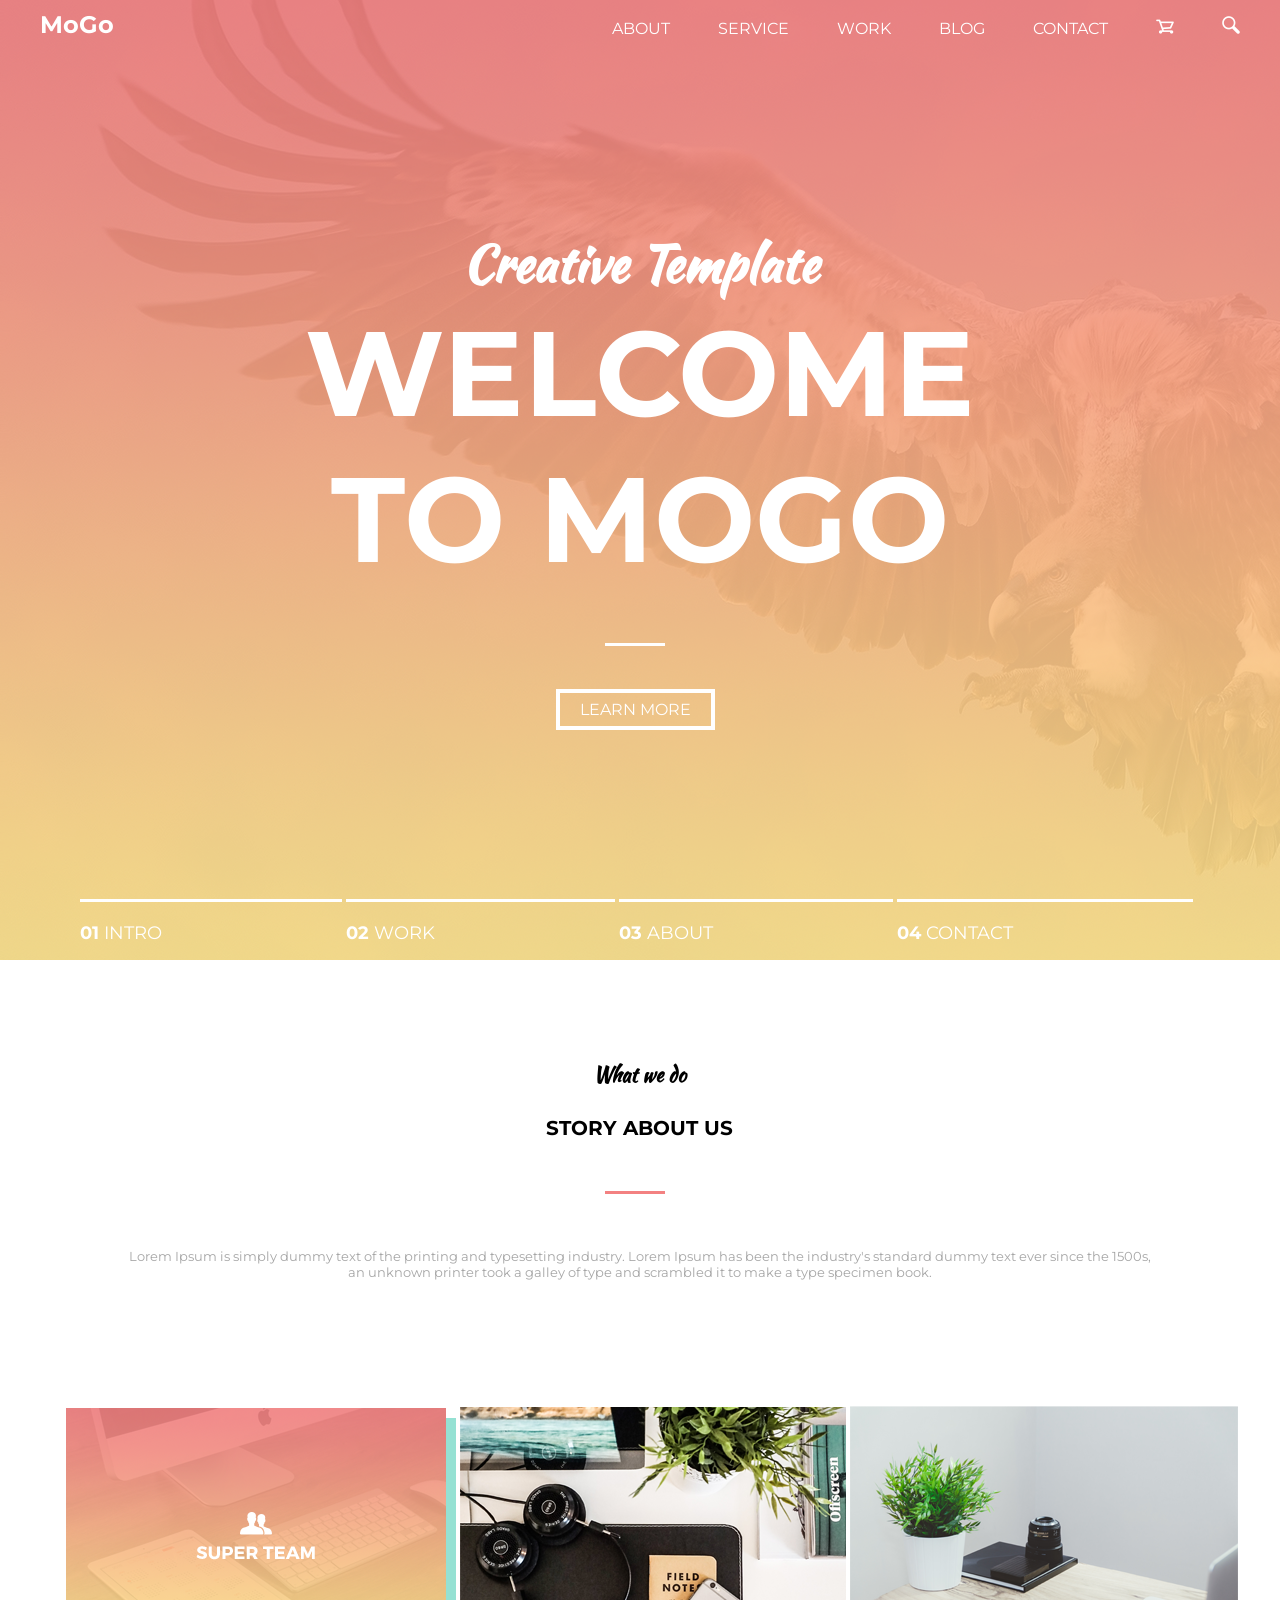
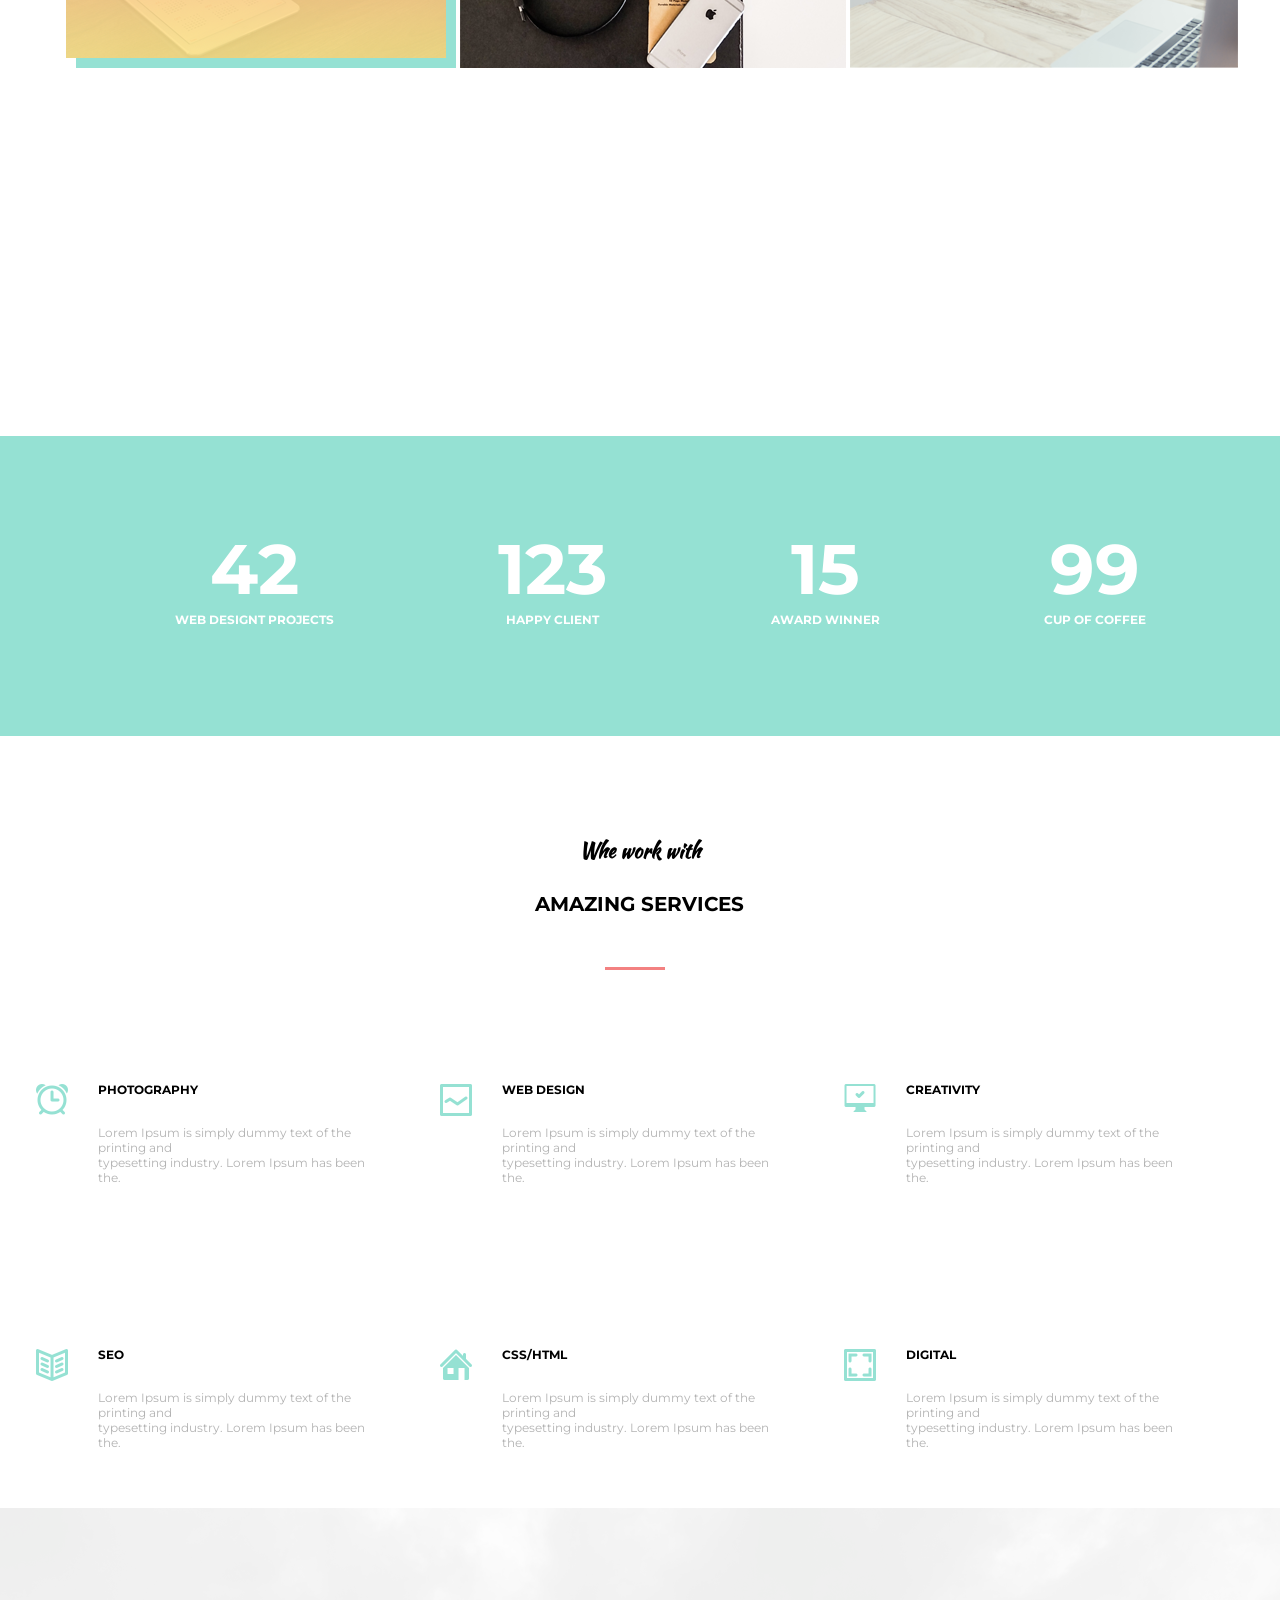
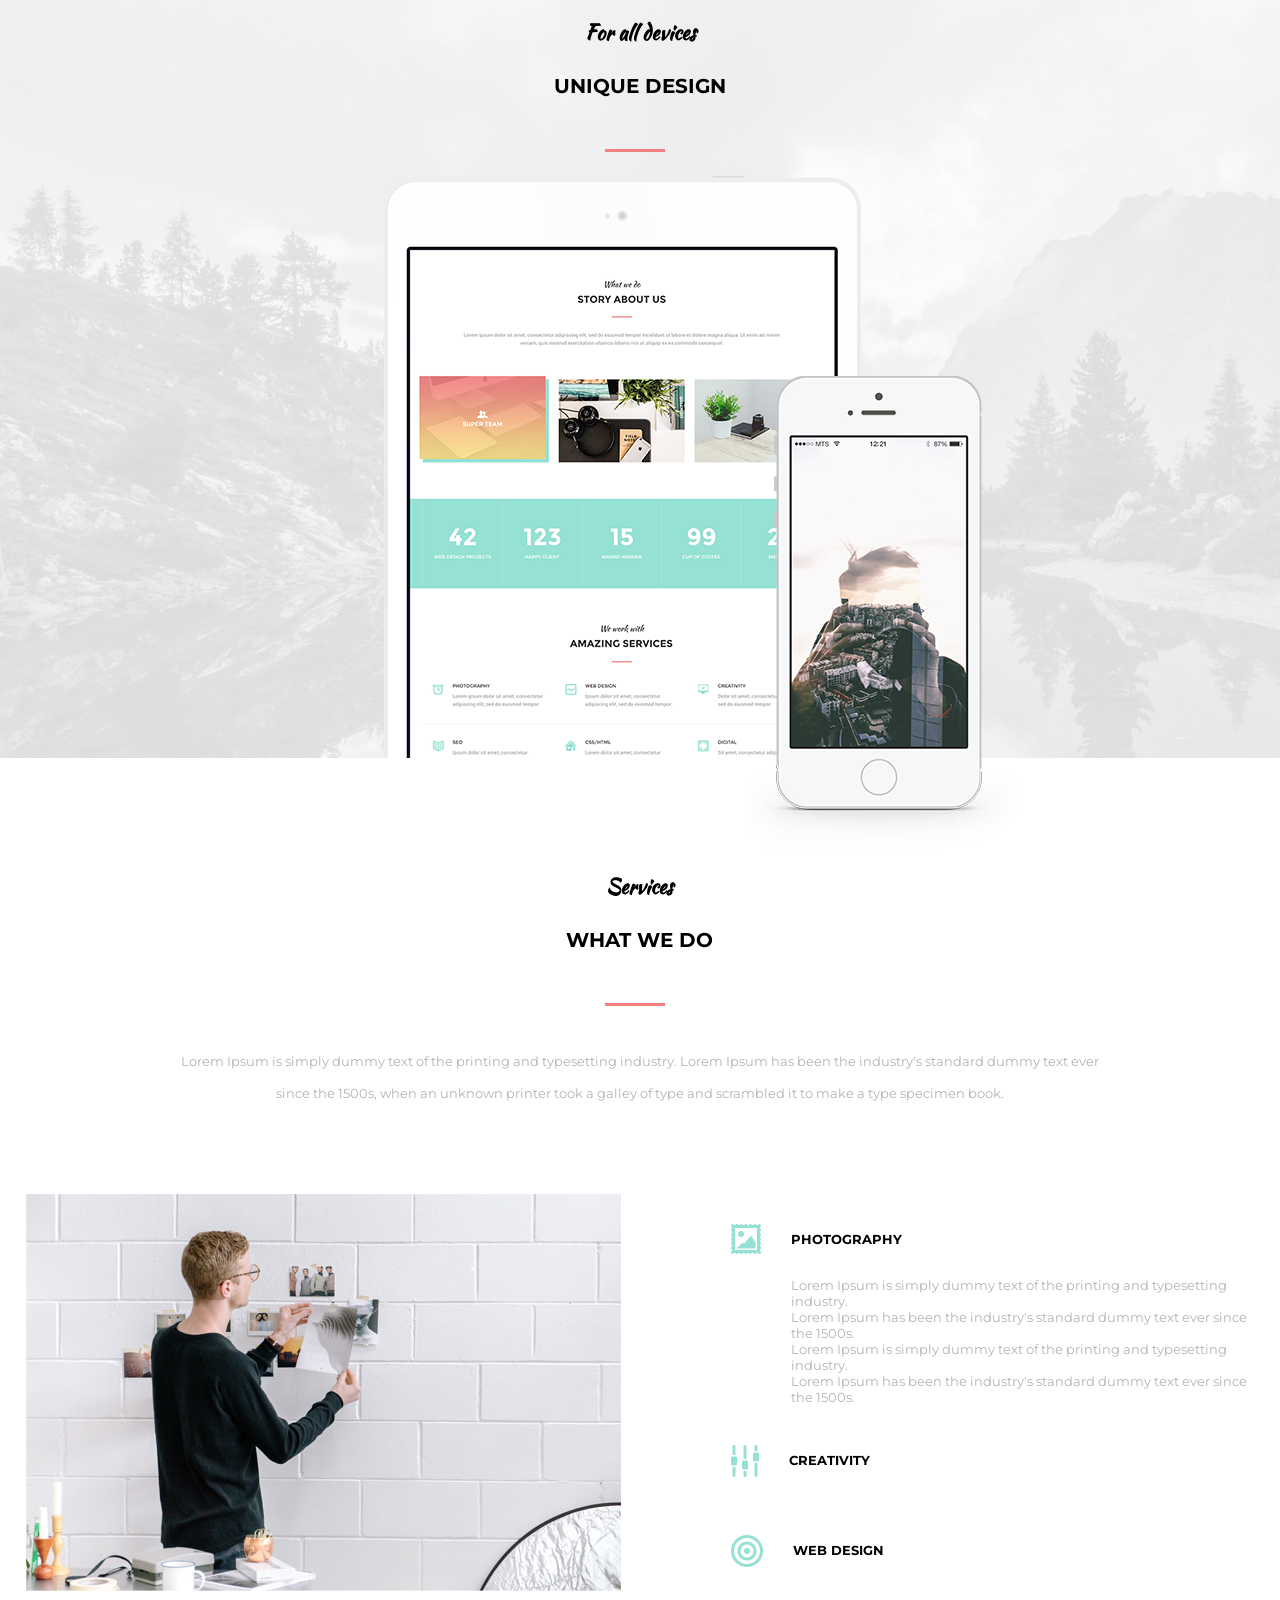
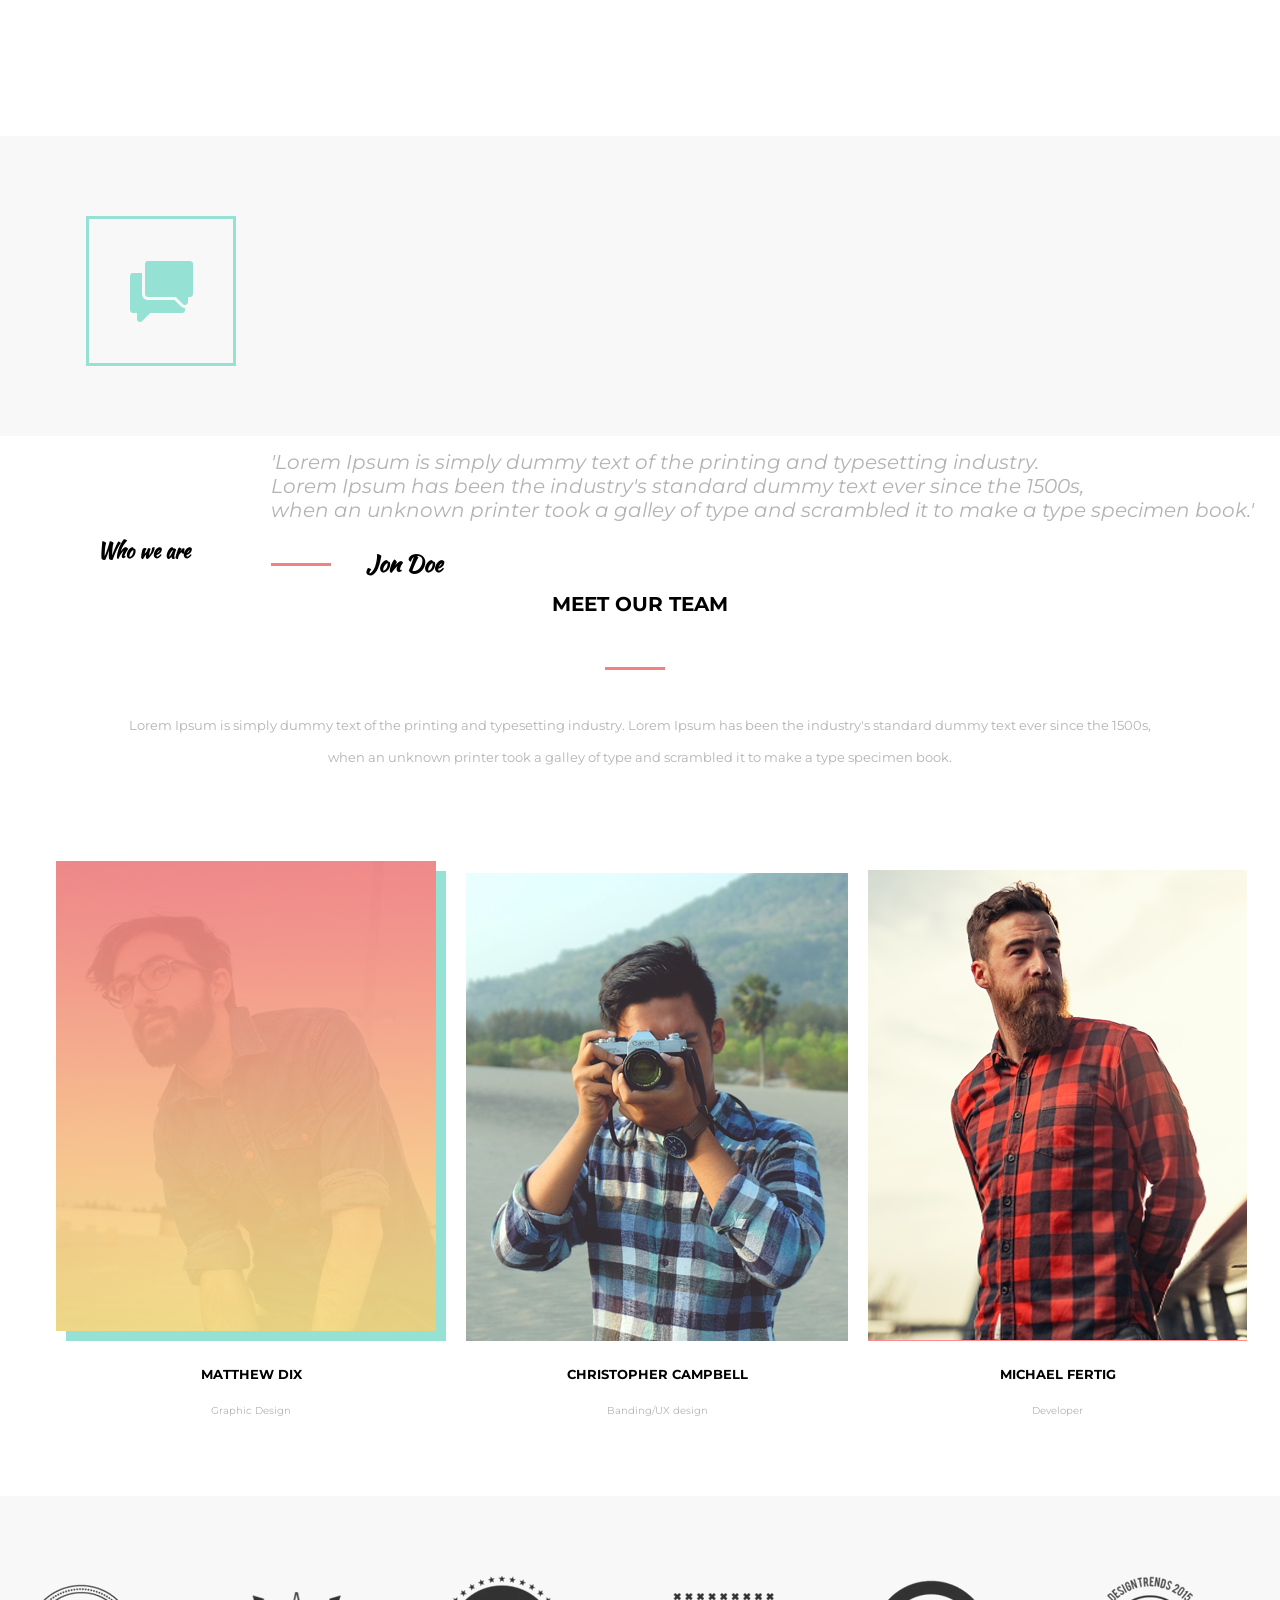
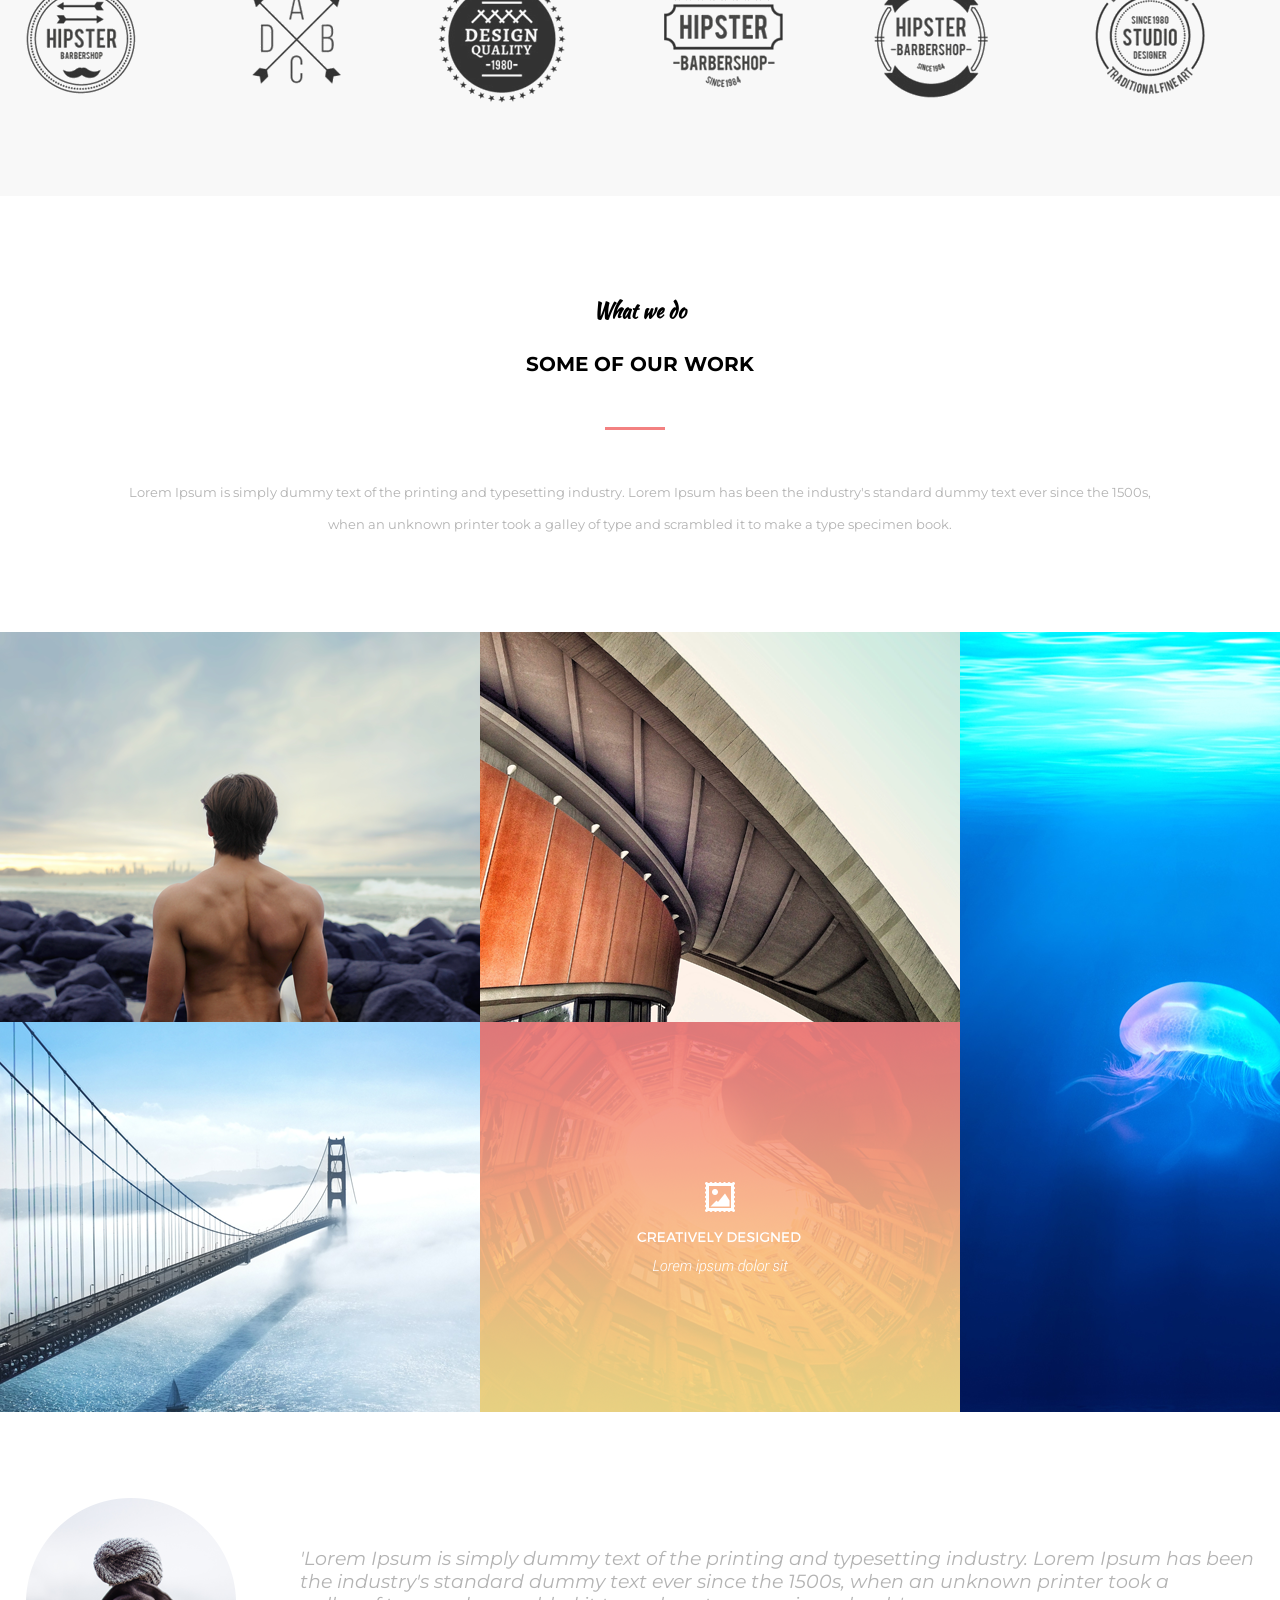
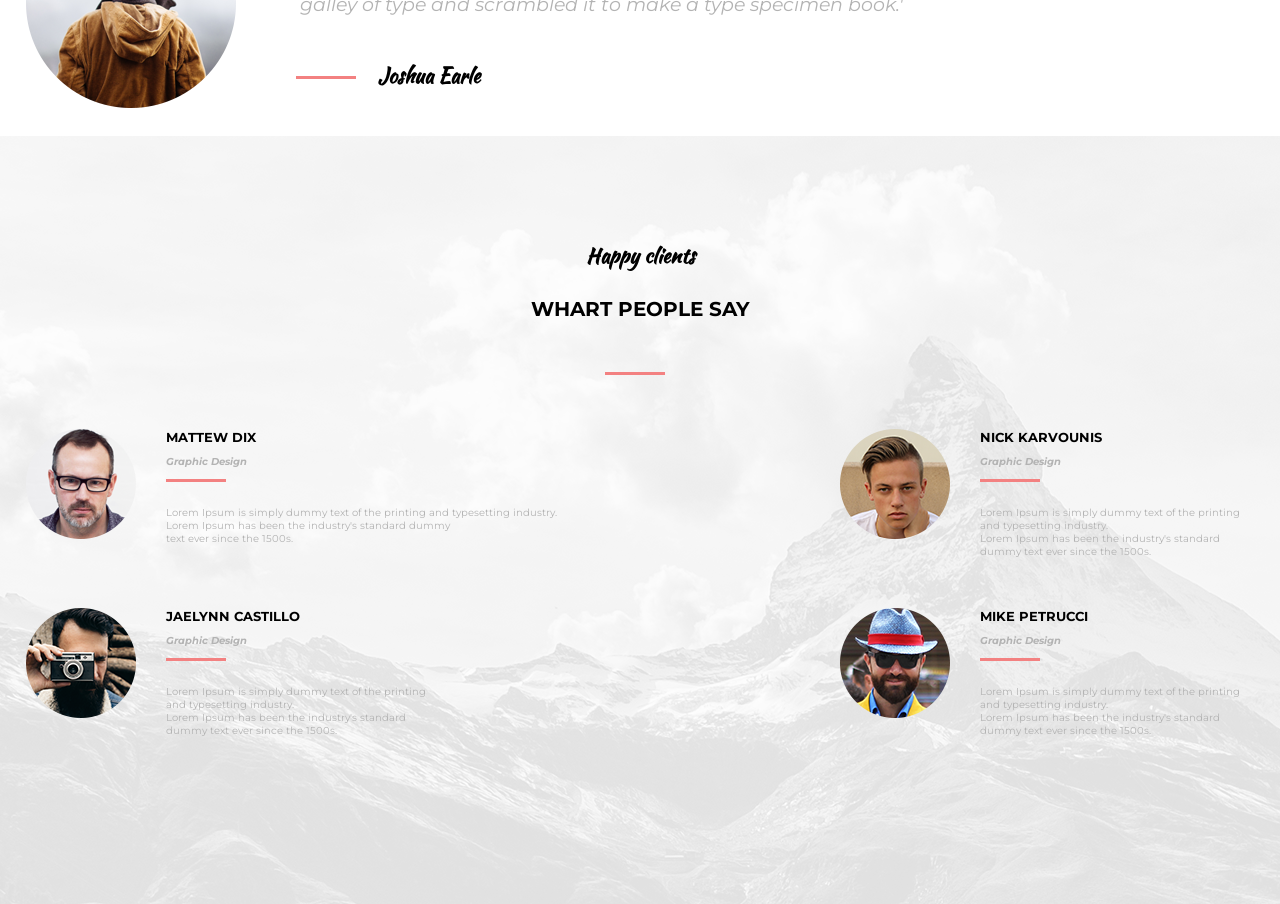
==== index.html @ 81f2afc5 "Initial commit" ====
<!DOCTYPE html>
<html lang="pt-br">

<head>
    <meta charset="UTF-8">
    <title>MoGo</title>
    <link rel="stylesheet" href="estilo.css">
    <link href="https://fonts.googleapis.com/css?family=Kaushan+Script" rel="stylesheet">
    <link href="https://fonts.googleapis.com/css?family=Montserrat" rel="stylesheet">
</head>

<body>
    <main>
        <!-- -----------------------------------------------------MENU DE NAVEGAÇÃO PRINCIPAL----------------------------------------------------- -->
        <nav>
            <header>
                <div class="logo">MoGo</div>
                <div class="MENU">
                    <ul>
                        <li> <a href="#">ABOUT</a></li>
                        <li> <a href="#">SERVICE</a></li>
                        <li> <a href="#">WORK</a></li>
                        <li> <a href="#">BLOG</a></li>
                        <li> <a href="#">CONTACT</a></li>
                        <li> <a href="#"><img src="imagens/ferramenta-compra.png"></a></li>
                        <li class="last"> <a href="#"><img src="imagens/ferramenta-pesquisa.png"></a></li>
                    </ul>
                </div>
            </header>
            <div class="slogan">
                <H3>Creative Template</H3>
                <H1>WELCOME <br> TO MOGO</H1>
                <div class="retangulo-header">
                    <img src="imagens/retangulo.png">
                </div>
                <div class="learn-more"> <a href="#">LEARN MORE</a> </div>
            </div>
            <div class="footer-principal">
                <ul>
                    <li> <a href="#"><b>01</b> INTRO</a></li>
                    <li> <a href="#"><b>02</b> WORK</a></li>
                    <li> <a href="#"><b>03</b> ABOUT</a></li>
                    <li> <a href="#"><b>04</b> CONTACT</a></li>
                </ul>
            </div>
        </nav>
    </main>
    <!-- -------------------------------------------------------------❤---------------------------------------------------------------------- -->
    <!-- ----------------------------------------------------------ABOUT US------------------------------------------------------------------- -->
    <div id="About-Us">
        <div class="topo-AU">
            <h3>What we do</h3>
            <h4>STORY ABOUT US</h4>
            <div class="retangulo-AU">
                <img src="imagens/retangulo2.png">
            </div>
        </div>
        <P>Lorem Ipsum is simply dummy text of the printing and typesetting industry. Lorem Ipsum has been the
            industry's standard dummy text ever since the 1500s, <br> an unknown printer took a galley of type and
            scrambled it to make a type specimen book.</P>
        <div class="imagens-AU">
            <ul>
                <li class="img1"> <img src="imagens/imagem1.png"></li>
                <li class="img2"> <img src="imagens/imagem2.png"></li>
                <li class="img3"> <img src="imagens/imagem3.png"></li>
            </ul>
        </div>
    </div>
    <!-- -------------------------------------------------------------❤---------------------------------------------------------------------- -->
    <!-- --------------------------------------------------------OUR PROJECTS----------------------------------------------------------------- -->
    <div id="Our-Projects">
        <div class="OP-numbers">
            <ul>
                <li>
                    <h4>42</h4>WEB DESIGNT PROJECTS
                </li>
                <li>
                    <h4>123</h4>HAPPY CLIENT
                </li>
                <li>
                    <h4>15</h4>AWARD WINNER
                </li>
                <li>
                    <h4>99</h4>CUP OF COFFEE
                </li>
                <li>
                    <h4>24</h4>MEMBERS
                </li>
            </ul>
        </div>
    </div>
    <!-- -------------------------------------------------------------❤---------------------------------------------------------------------- -->
    <!-- ----------------------------------------------------------SERVICES------------------------------------------------------------------- -->
    <div id="Services">
        <div class="topo-Services">
            <h3>Whe work with</h3>
            <h4>AMAZING SERVICES</h4>
            <div class="retangulo-Services">
                <img src="imagens/retangulo2.png">
            </div>
        </div>
        <div id="list-1">
            <ul>
                <li class="PHOTOGRAPHY">
                    <div id="img-1"><img src="imagens/alarme.png"></div>
                    <H6>PHOTOGRAPHY</H6>
                    Lorem Ipsum is simply dummy text of the printing and <br> typesetting industry. Lorem Ipsum has been
                    the.
                </li>
                <li class="WEB-DESIGN">
                    <div id="img-2"><img src="imagens/line-graph.png"></div>
                    <H6>WEB DESIGN</H6>
                    Lorem Ipsum is simply dummy text of the printing and <br> typesetting industry. Lorem Ipsum has been
                    the.
                </li>
                <li class="CREATIVITY">
                    <div id="img-3"><img src="imagens/computer.png"></div>
                    <H6>CREATIVITY</H6>
                    Lorem Ipsum is simply dummy text of the printing and <br> typesetting industry. Lorem Ipsum has been
                    the.
                </li>
            </ul>
        </div>
        <div id="list-2">
            <ul>
                <li class="SEO">
                    <div id="img-4"><img src="imagens/book.png"></div>
                    <H6>SEO</H6>
                    Lorem Ipsum is simply dummy text of the printing and <br> typesetting industry. Lorem Ipsum has been
                    the.
                </li>
                <li class="CSS/HTML">
                    <div id="img-5"><img src="imagens/home.png"></div>
                    <H6>CSS/HTML</H6>
                    Lorem Ipsum is simply dummy text of the printing and <br> typesetting industry. Lorem Ipsum has been
                    the.
                </li>
                <li class="DIGITAL">
                    <div id="img-6"><img src="imagens/image.png"></div>
                    <H6>DIGITAL</H6>
                    Lorem Ipsum is simply dummy text of the printing and <br> typesetting industry. Lorem Ipsum has been
                    the.
                </li>
            </ul>
        </div>
    </div>
    <!-- -------------------------------------------------------------❤---------------------------------------------------------------------- -->
    <!-- -------------------------------------------------------UNIQUE DESIGNS---------------------------------------------------------------- -->
    <div id="Unique-Design">
        <div class="topo-UD">
            <h3>For all devices</h3>
            <h4>UNIQUE DESIGN</h4>
            <div class="retangulo-UD">
                <img src="imagens/retangulo2.png">
            </div>
        </div>
        <div class="image-UD1">
            <img src="imagens/display-bg.png">
        </div>
    </div>
    <!-- -------------------------------------------------------------❤---------------------------------------------------------------------- -->
    <!-- --------------------------------------------------------WHAT WE DO------------------------------------------------------------------- -->
    <div id="What-We-Do">
        <div class="topo-WWD">
            <h3>Services</h3>
            <h4>WHAT WE DO</h4>
            <div class="retangulo-WWD"> <img src="imagens/retangulo2.png"></div>

            <P>Lorem Ipsum is simply dummy text of the printing and typesetting industry. Lorem Ipsum has been
                the
                industry's standard dummy text ever <br> <br> since the 1500s, when an unknown printer took a galley of
                type
                and
                scrambled it to make a type specimen book.</P>
        </div>

        <div class="img-WWD"> <img src="imagens/imagem-quadro.png"></div>
        <aside>
            <div class="PHOTOGRAPHY1">
                <div id="img1-aside"> <img src="imagens/picture.png"></div>
                <h6>PHOTOGRAPHY</h6>
                <P>Lorem Ipsum is simply dummy text of the printing and typesetting industry.<br> Lorem Ipsum has been
                    the industry's standard dummy text ever since the 1500s. <br>
                    Lorem Ipsum is simply dummy text of the printing and typesetting industry.<br> Lorem Ipsum has been
                    the industry's standard dummy text ever since the 1500s.</P>
            </div>

            <div class="CREATIVITY1">
                <div id="img2-aside"> <img src="imagens/equalizer.png"> </div>
                <h6>CREATIVITY</h6>
            </div>

            <div class="WEB-DESIGN1">
                <div id="img3-aside"> <img src="imagens/bullseye.png"> </div>
                <h6>WEB DESIGN</h6>
            </div>
        </aside>
    </div>
    <!-- -------------------------------------------------------------❤---------------------------------------------------------------------- -->
    <!-- ----------------------------------------------------------COMMENT-------------------------------------------------------------------- -->
    <div id="COMMENT">
        <div class="comentario">
            <div class="img-COMMENT"> <img src="imagens/comment.png"></div>
            <div id="texto-comment">
                <P><i>'Lorem Ipsum is simply dummy text of the printing and typesetting industry. <br> Lorem Ipsum has
                        been
                        the
                        industry's standard dummy text ever since the 1500s, <br> when an unknown printer took a galley
                        of
                        type
                        and
                        scrambled it to make a type specimen book.' </i></P>
                <div class="retangulo-COMMENT"> <img src="imagens/retangulo2.png"> </div>
                <h6>Jon Doe</h6>
            </div>
        </div>
    </div>
    <!-- -------------------------------------------------------------❤---------------------------------------------------------------------- -->
    <!-- --------------------------------------------------------MEET OUR TEAM---------------------------------------------------------------- -->
    <div id="Meet-Our-Team">
        <div class="topo-MOT">
            <h3>Who we are</h3>
            <h4>MEET OUR TEAM</h4>
            <div class="retangulo-MOT"> <img src="imagens/retangulo2.png"></div>

            <P>Lorem Ipsum is simply dummy text of the printing and typesetting industry. Lorem Ipsum has been
                the
                industry's standard dummy text ever since the 1500s, <br> <br> when an unknown printer took a galley of
                type
                and
                scrambled it to make a type specimen book.</P>
        </div>
        <div class="imagens-team">
            <ul>
                <li class="team1"> <img src="imagens/team1.png">
                    <h5>MATTHEW DIX</h5>
                    <p>Graphic Design</p>
                </li>
                <li class="team2"> <img src="imagens/team2.png">
                    <h5>CHRISTOPHER CAMPBELL</h5>
                    <p>Banding/UX design</p>
                </li>
                <li class="team3"> <img src="imagens/team3.png">
                    <h5>MICHAEL FERTIG</h5>
                    <p>Developer</p>
                </li>
            </ul>
        </div>
    </div>
    <!-- -------------------------------------------------------------❤---------------------------------------------------------------------- -->
    <!-- -----------------------------------------------------------LOGOS--------------------------------------------------------------------- -->
    <div id="logos">
        <div class="imagem-logos"> <img src="imagens/logos.png"></div>
    </div>
    <!-- -------------------------------------------------------------❤---------------------------------------------------------------------- -->
    <!-- ------------------------------------------------------SOME OF OUR WORK--------------------------------------------------------------- -->
    <div id="some-of-our-work">
        <div class="topo-SOOW">
            <h3>What we do</h3>
            <h4>SOME OF OUR WORK</h4>
            <div class="retangulo-SOOW"> <img src="imagens/retangulo2.png"></div>

            <P>Lorem Ipsum is simply dummy text of the printing and typesetting industry. Lorem Ipsum has been
                the
                industry's standard dummy text ever since the 1500s, <br> <br> when an unknown printer took a galley of
                type
                and
                scrambled it to make a type specimen book.</P>
        </div>
        <div class="img-SOOW"> <img src="imagens/bg-novo.png"></div>
    </div>
    <!-- -------------------------------------------------------------❤---------------------------------------------------------------------- -->
    <!-- --------------------------------------------------------TESTIMONIAL------------------------------------------------------------------ -->
    <div id="testimonial">
        <div class="comment-testimonial">
            <div class="img-testimonial"> <img src="imagens/testimonial.png"></div>
            <P><i>'Lorem Ipsum is simply dummy text of the printing and typesetting industry. Lorem Ipsum has been <br>
                    the
                    industry's standard dummy text ever since the 1500s, when an unknown printer took a <br> galley of
                    type
                    and
                    scrambled it to make a type specimen book.'</i></P>
        </div>
        <div class="retangulo-testimonial"> <img src="imagens/retangulo2.png"> </div>
        <h6>Joshua Earle</h6>
    </div>
    <!-- -------------------------------------------------------------❤---------------------------------------------------------------------- -->
    <!-- ------------------------------------------------------WHAT PEOPLE SAY---------------------------------------------------------------- -->
    <div id="What-People-Say">
        <div class="topo-WPS">
            <h3>Happy clients</h3>
            <h4>WHART PEOPLE SAY</h4>
            <div class="retangulo-WPS"> <img src="imagens/retangulo2.png"></div>
        </div>
        <div class="box1-WPS">
            <div class="people1">
                <div id="img1-WPS"> <img src="imagens/people1.png"> </div>
                <h5>MATTEW DIX</h5>
                <h6><i>Graphic Design</i></h6>
                <img src="imagens/retangulo2.png">
                <P>Lorem Ipsum is simply dummy text of the printing and typesetting industry. <br> Lorem Ipsum has
                    been
                    the 
                    industry's standard dummy <br> text ever since the 1500s.</P>
            </div>
            <div class="people2">
                <div id="img2-WPS"> <img src="imagens/people2.png"> </div>
                <h5>NICK KARVOUNIS</h5>
                <h6><i>Graphic Design</i></h6>
                <img src="imagens/retangulo2.png">
                <P>Lorem Ipsum is simply dummy text of the printing and typesetting industry. <br> Lorem Ipsum has
                    been
                    the
                    industry's standard dummy text ever since the 1500s.</P>
            </div>
        </div>
        <div class="box2-WPS">
            <div class="people3">
                <div id="img3-WPS"> <img src="imagens/people3.png"> </div>
                <h5>JAELYNN CASTILLO</h5>
                <h6><i>Graphic Design</i></h6>
                <img src="imagens/retangulo2.png">
                <P>Lorem Ipsum is simply dummy text of the printing and typesetting industry. <br> Lorem Ipsum has
                    been
                    the
                    industry's standard dummy text ever since the 1500s.</P>
            </div>
            <div class="people4">
                <div id="img4-WPS"> <img src="imagens/people4.png"> </div>
                <h5>MIKE PETRUCCI</h5>
                <h6><i>Graphic Design</i></h6>
                <img src="imagens/retangulo2.png">
                <P>Lorem Ipsum is simply dummy text of the printing and typesetting industry. <br> Lorem Ipsum has
                    been
                    the
                    industry's standard dummy text ever since the 1500s.</P>
            </div>
        </div>

    </div>
    <!-- -------------------------------------------------------------❤---------------------------------------------------------------------- -->




    <script src="script/main.js"></script>
    <script src="script/jQuary.js"></script>
</body>

</html>
---- estilo.css ----
/*  font-family: 'Montserrat';  
    font-family: 'Kaushan Script';
*/
body {
    margin: 0 auto;
    width: 100%;
    height: 100%;
}
h3 {
    font-family: 'Kaushan Script';
}
h4 {
    font-family: 'Montserrat';
}
main {
    background-image: url(imagens/background1.png);
    background-repeat: no-repeat; 
}

/*-----------------------------------------------------MENU DE NAVEGAÇÃO PRINCIPAL-----------------------------------------------------*/
nav {
    width: 12.5in;
    height: 10in;
    margin: 0 auto;
}

header {
    height: 60px;
}
.logo {
    float: left;
    padding-top: 10px;
    font-family: 'Montserrat';
    font-size: 23.5px;
    font-weight: bold;
    color: white;
}
.MENU {
    float: right; 
}
.MENU ul li {
    list-style: none;
    display: inline-block;
    margin-right: 44px;
    height: 30px;
}
.MENU ul li.last {
    margin-right: 0px;
}
.MENU ul li:hover {
   border-bottom: 3px solid;
   border-color: #fce38a;
}
.MENU ul li a { 
    font-family: 'Montserrat';
    text-decoration: none;
    color: white;
}
.MENU ul li a:hover {
    color: #fce38a;
}
.slogan {
    margin-top: 14%;
}
.slogan h3 {
    margin-bottom: 0px;
    font-family: 'Kaushan Script';
    font-size: 50px;
    text-align: center;
    color: white;
}
.slogan h1 {
    margin: 0 auto;
    font-family: 'Montserrat';
    font-size: 120px;
    font-weight: bolder;
    text-align: center;
    color: white;
}
nav .retangulo-header {
    margin: 0 auto;
    width: 150px;
    margin-top: 40px;
    padding-left: 80px;
}
nav .learn-more {
    margin: 0 auto;
    margin-top: 50px;
    margin-left: 43%;
}
nav .learn-more a {
    font-family: 'Montserrat';
    text-decoration: none;
    color: white;
    padding: 7px 20px 7px 20px;
    border: 4px solid white;
}
nav .footer-principal {
    margin: 0 auto;
    margin-top: 15%;

}
.footer-principal ul li {
    list-style: none; 
    display: inline-block;
    padding-right: 180px;
    border-top: 3px solid white;
    padding-top: 20px;
}
.footer-principal ul li a {
    font-family: 'Montserrat';
    font-size: 18px;
    text-decoration: none;
    color: white;
    padding-top: 20px;
    cursor: pointer;
    
}
.footer-principal ul li a:hover {
    border-top: 3px solid #f38181;

}
/*-------------------------------------------------------------❤-----------------------------------------------------------------------*/
/*----------------------------------------------------------ABOUT US--------------------------------------------------------------------*/
#About-Us {
    width: 12.8in;
    height: 10in;
    margin: 0 auto;
}
h3 {
    text-align: center;
    font-size: 20px;
    margin-top: 100px;
}
h4 {
    text-align: center;
    font-weight: bold;
    font-size: 20px;
}
.retangulo-AU {
    margin: 0 auto;
    width: 150px;
    margin-top: 40px;
    padding-left: 80px;
}
#About-Us p {
    font-family: 'Montserrat';
    text-align: center;
    color: #a6a6a6;
    font-size: 13px;
    margin-top: 50px;
}
.imagens-AU ul li{
    margin-top: 110px;
    list-style: none;
    display: inline-block;
}
/*-------------------------------------------------------------❤-----------------------------------------------------------------------*/
/*--------------------------------------------------------OUR PROJECTS------------------------------------------------------------------*/
#Our-Projects {
    width: 100%;
    height: 300px;
    background-color: #95e1d3;
    text-align: center;
}
.OP-numbers ul li {
    list-style: none;
    display: inline-block;
    font-family: 'Montserrat';
    font-weight: bold;
    font-size: 12px;
    color: white;
    padding: 10px 80px 0 80px;
    margin-top: 80px;
}
.OP-numbers ul li h4{
    font-size: 70px;
    padding: 0;
    margin: 0;
}
/*-------------------------------------------------------------❤-----------------------------------------------------------------------*/
/*----------------------------------------------------------SERVICES--------------------------------------------------------------------*/
#Services {
    width: 12.8in;
    height: 7in;
    margin: 0 auto;
}
.retangulo-Services {
    margin: 0 auto;
    width: 150px;
    margin-top: 40px;
    padding-left: 80px;
}
#list-1  {
    margin-top: 30px;
    margin-bottom: 60px;
}
#list-1 ul {
    margin: 0 auto;
    padding: 0;
}
#list-1 ul li {
    font-family: 'Montserrat';
    font-size: 12px;
    color: #b3b3b3;
    display: inline-block;
    padding: 10px;
    margin-right: 50px;
    margin-top: 40px;
}
#list-1 ul li h6 { 
    font-family: 'Montserrat';
    color: black;
    font-size: 12px;
}
#list-2 ul {
    margin: 0 auto;
    padding: 0;
}
#list-2 ul li {
    font-family: 'Montserrat';
    font-size: 12px;
    color: #b3b3b3;
    display: inline-block;
    padding: 10px;
    margin-right: 50px;
    margin-top: 40px;
}
#list-2 ul li h6 { 
    font-family: 'Montserrat';
    color: black;
    font-size: 12px;
}
#img-1 {
    position: relative;
    float: left;
    margin-top: 30px;
    margin-right: 30px;
    margin-bottom: 80px;
}#img-2 {
    position: relative;
    float: left;
    margin-top: 30px;
    margin-right: 30px;
    margin-bottom: 80px;
}#img-3 {
    position: relative;
    float: left;
    margin-top: 30px;
    margin-right: 30px;
    margin-bottom: 80px;
}#img-4 {
    position: relative;
    float: left;
    margin-top: 30px;
    margin-right: 30px;
    margin-bottom: 80px;
}#img-5 {
    position: relative;
    float: left;
    margin-top: 30px;
    margin-right: 30px;
    margin-bottom: 80px;
}#img-6 {
    position: relative;
    float: left;
    margin-top: 30px;
    margin-right: 30px;
    margin-bottom: 80px;
}
/*-------------------------------------------------------------❤-----------------------------------------------------------------------*/
/*--------------------------------------------------------UNIQUE DESIGN-----------------------------------------------------------------*/
#Unique-Design {
    width: 100%;
    height: 9in;
    margin: 0 auto;
    background-image: url(imagens/layer2.png);
    background-repeat: no-repeat;
}
.topo-UD {
    padding-top: 10px;
}
.retangulo-UD {
    margin: 0 auto;
    width: 150px;
    margin-top: 40px;
    padding-left: 80px;
}
.image-UD1 {
    margin-top: 20px;
    margin-left: 30%;
}
/*-------------------------------------------------------------❤-----------------------------------------------------------------------*/
/*---------------------------------------------------------WHAT WE DO-------------------------------------------------------------------*/
#What-We-Do {
    width: 12.8in;
    height: 9in;
    margin: 0 auto;
}
.retangulo-WWD {
    margin: 0 auto;
    width: 150px;
    margin-top: 40px;
    padding-left: 80px;
}
.topo-WWD p {
    padding-top: 30px;
    padding-bottom: 80px;
    text-align: center;
    font-family: 'Montserrat';
    font-size: 13px;
    color: #b3b3b3;
}
.img-WWD {
    float: left;
}
aside {
    float: right;
    font-family: 'Montserrat';
    font-size: 13px;
    color: #b3b3b3;
    height: 400px;
}
aside h6 {
    font-family: 'Montserrat';
    color: black;
    font-size: 13px;
    padding-top: 7px;
}
#img1-aside {
    position: relative;
    float: left;
    margin-top: 0px;
    margin-right: 30px;
    margin-bottom: 140px;
    
}
#img2-aside {
    position: relative;
    float: left;
    margin-right: 30px;
    margin-bottom: 30px;
}
#img3-aside {
    position: relative;
    float: left;
    margin-top: 0px;
    margin-right: 30px;
    margin-bottom: 30px;
}
.CREATIVITY1 {
    height: 40px;
    padding-top: 20px;
    margin-top: 20px;
}
.WEB-DESIGN1 {
    
    padding-right: 10px;
    margin-top: 50px;
    
}
.CREATIVITY1 h6 {
    margin: 0 auto;
}
.WEB-DESIGN1 h6 {  
}
/*-------------------------------------------------------------❤-----------------------------------------------------------------------*/
/*-----------------------------------------------------------COMMENT--------------------------------------------------------------------*/
#COMMENT {
    clear: both;
    height: 300px;
    width: 100%;
    background-color: #f8f8f8;
}
.comentario {
    width: 12.8in;
    margin: 0 auto;
}
.img-COMMENT {
    float: left;
    padding: 80px 40px 0 60px;
    
}
#texto-comment {
    float: right;
    padding-top: 60px;
}
#texto-comment p {
    font-family: 'Montserrat';
    font-size: 20px;
    color: #b3b3b3;    
}
#texto-comment h6 {
    float: right;
    font-family: 'Kaushan Script';
    font-size: 23px;
    width: 200px;
    margin: 0;
    margin-right: 70%;
    padding-top: 5px;
    
}
.retangulo-COMMENT {
    float: left;
    margin: 0 auto;
    width: 50px;
    margin-top: 10px;
}
/*-------------------------------------------------------------❤-----------------------------------------------------------------------*/
/*--------------------------------------------------------MEET OUR TEAM-----------------------------------------------------------------*/
#Meet-Our-Team {
    width: 13in;
    height: 10in;
    margin: 0 auto;
}
.retangulo-MOT {
    margin: 0 auto;
    width: 150px;
    margin-top: 40px;
    padding-left: 80px;
}
.topo-MOT P {
    padding-top: 30px;
    padding-bottom: 80px;
    text-align: center;
    font-family: 'Montserrat';
    font-size: 13px;
    color: #b3b3b3;
}
.imagens-team ul li {
    list-style: none;
    display: inline-block;
    padding-right: 16px;
}
.imagens-team ul li h5 {
    font-family: 'Montserrat';
    font-size: 13px;
    text-align: center;
}
.imagens-team ul li P {
    font-family: 'Montserrat';
    font-size: 10px;
    text-align: center;
    color: #b3b3b3;
}
/*-------------------------------------------------------------❤-----------------------------------------------------------------------*/
/*------------------------------------------------------------LOGOS---------------------------------------------------------------------*/
#logos {
    width: 100%;
    height: 300px;
    background-color: #f8f8f8;
}
.imagem-logos {
    width: 12.8in;
    margin: 0 auto;
    padding-top: 80px;
}
/*-------------------------------------------------------------❤-----------------------------------------------------------------------*/
/*------------------------------------------------------SOME OF OUR WORK----------------------------------------------------------------*/
#some-of-our-work {
    width: 100%;
    height: 12in;
    margin: 0 auto;
}
.topo-SOOW {
    width: 12.8in;
    margin: 0 auto;
}
.retangulo-SOOW {
    margin: 0 auto;
    width: 150px;
    margin-top: 40px;
    padding-left: 80px;
}
.topo-SOOW P {
    font-family: 'Montserrat';
    font-size: 13px;
    text-align: center;
    color: #b3b3b3;
    margin-top: 50px;
    margin-bottom: 100px;
}
/*-------------------------------------------------------------❤-----------------------------------------------------------------------*/
/*------------------------------------------------------SOME OF OUR WORK----------------------------------------------------------------*/
#testimonial {
    width: 12.8in;
    height: 3in;
    margin: 0 auto;
}
.img-testimonial {
    float: left;
    padding-top: 50px;
    margin-bottom: 50px;
}
.comment-testimonial p {
    float: right;
    font-family: 'Montserrat';
    font-size: 19px;
    color: #b3b3b3;
    padding-top: 80px;
    padding-left: 10px;
    margin-bottom: 45px;
}
.retangulo-testimonial {
    float: left;
    padding-top: 4px;
    padding-bottom: 30px;
    padding-left: 60px;
}
#testimonial h6 {
    float: right;
    margin: 0;
    font-family: 'Kaushan Script';
    font-size: 20px;
    padding-right: 63%;  
    
}
/*-------------------------------------------------------------❤-----------------------------------------------------------------------*/
/*------------------------------------------------------WHAT PEOPLE SAY-----------------------------------------------------------------*/
#What-People-Say {
    width: 100%;
    height: 8in;
    margin: 0 auto;
    background-image: url(imagens/last-bg.png);
}
.topo-WPS {
    padding-top: 5px;
}
.retangulo-WPS {
    margin: 0 auto;
    width: 150px;
    margin-top: 40px;
    margin-bottom: 50px;
    padding-left: 80px;
}
.box1-WPS {
    width: 12.8in;
    margin: 0 auto;
}
.people1 {
    float: left;
    width: 600px;
}
#img1-WPS {
    float: left;
    margin-bottom: 65px;
    margin-right: 30px;
}
.people1 h5 {
    font-family: 'Montserrat';
    margin: 0;
    padding-bottom: 10px;
}
.people1 h6 {
    font-family: 'Montserrat';
    font-size: 10px;
    color: #b3b3b3;
    margin: 0;
}
.people1 p {
    font-family: 'Montserrat';
    font-size: 10px;
    color: #b3b3b3;
    margin: 0;
    padding-top: 20px;
}
.people2 {
    float: right;
}
#img2-WPS {
    float: left;
    margin-bottom: 65px;
    margin-right: 30px;
}
.people2 h5 {
    font-family: 'Montserrat';
    margin: 0;
    padding-bottom: 10px;
}
.people2 h6 {
    font-family: 'Montserrat';
    font-size: 10px;
    color: #b3b3b3;
    margin: 0;
}
.people2 p {
    font-family: 'Montserrat';
    font-size: 10px;
    color: #b3b3b3;
    margin: 0;
    padding-top: 20px;
}
.box2-WPS {
    width: 12.8in;
    margin: 0 auto;
    clear: both;
}
.people3 {
    float: left;
}
#img3-WPS {
    float: left;
    margin-bottom: 65px;
    margin-right: 30px;
}
.people3 h5 {
    font-family: 'Montserrat';
    margin: 0;
    padding-bottom: 10px;
}
.people3 h6 {
    font-family: 'Montserrat';
    font-size: 10px;
    color: #b3b3b3;
    margin: 0;
}
.people3 p {
    font-family: 'Montserrat';
    font-size: 10px;
    color: #b3b3b3;
    margin: 0;
    padding-top: 20px;
}
.people4 {
    float: right;
}
#img4-WPS {
    float: left;
    margin-bottom: 65px;
    margin-right: 30px;
}
.people4 h5 {
    font-family: 'Montserrat';
    margin: 0;
    padding-bottom: 10px;
}
.people4 h6 {
    font-family: 'Montserrat';
    font-size: 10px;
    color: #b3b3b3;
    margin: 0;
}
.people4 p {
    font-family: 'Montserrat';
    font-size: 10px;
    color: #b3b3b3;
    margin: 0;
    padding-top: 20px;
}
/*-------------------------------------------------------------❤-----------------------------------------------------------------------*/
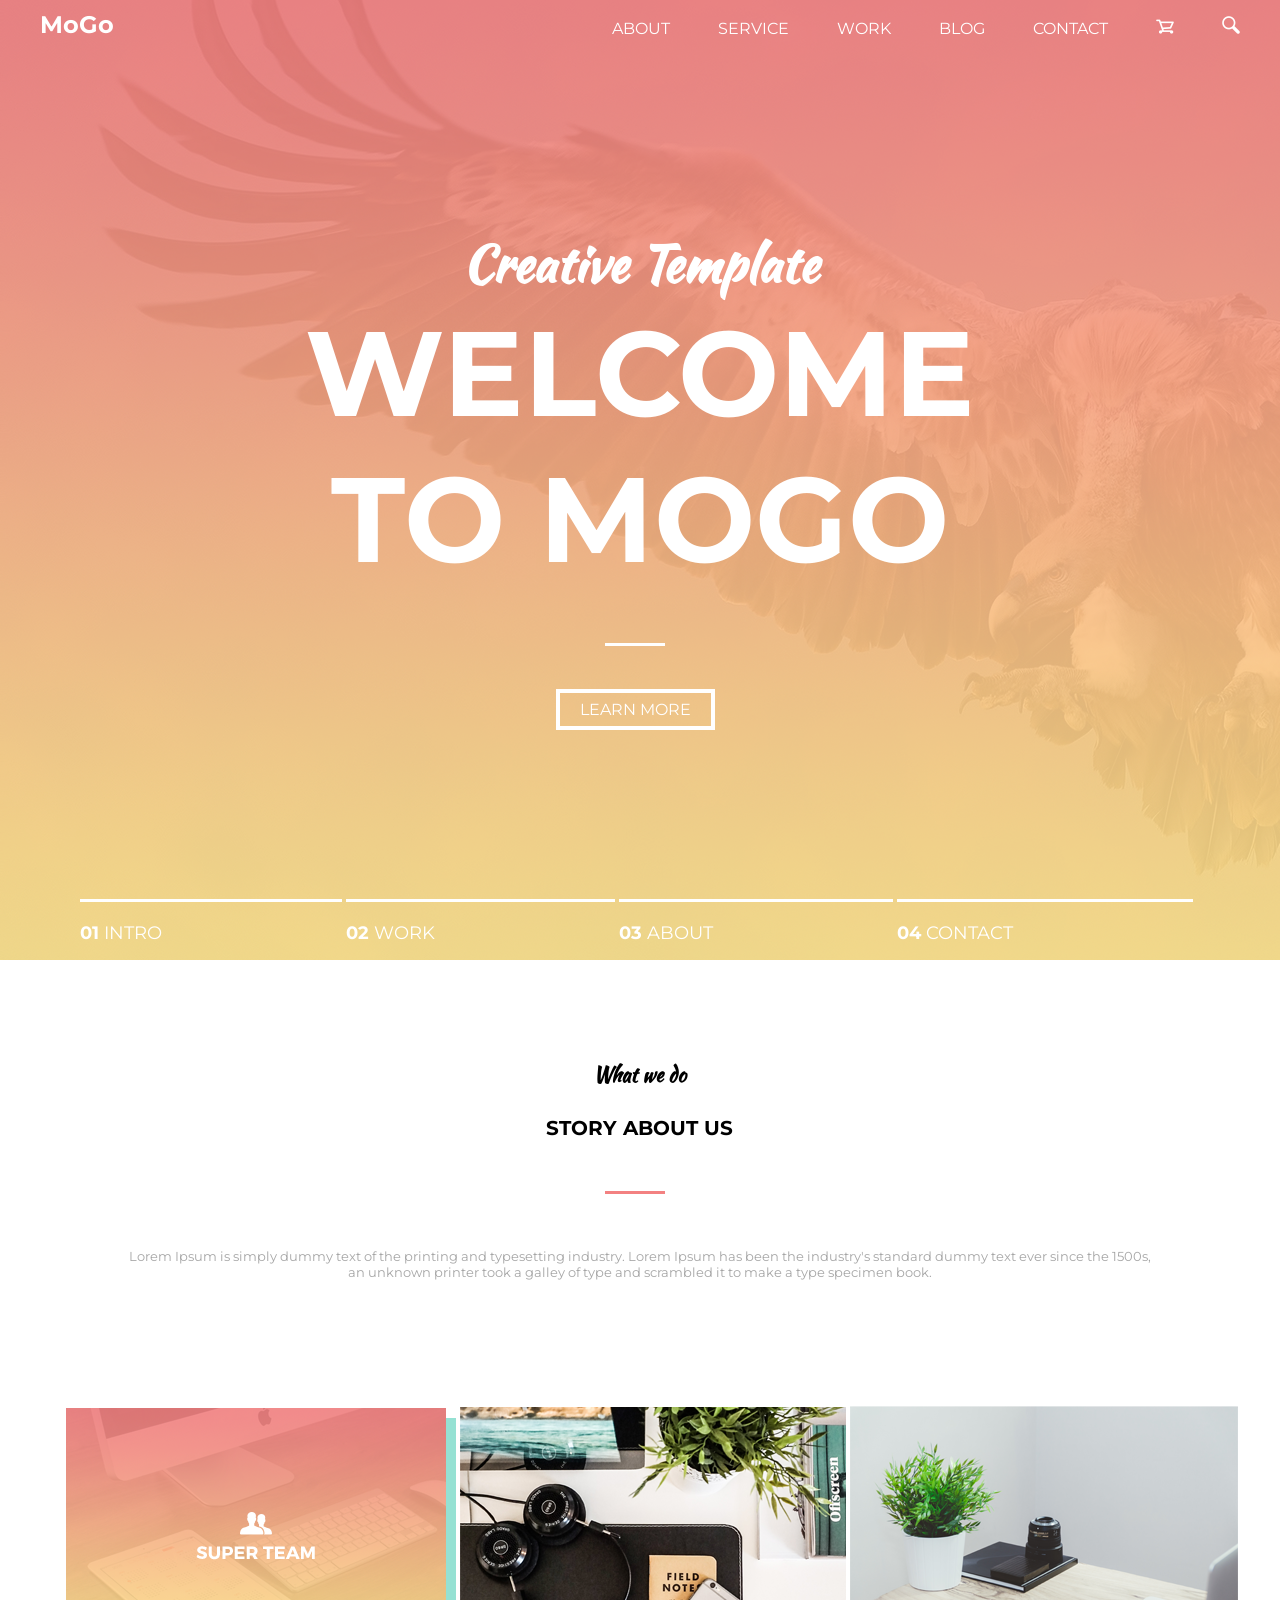
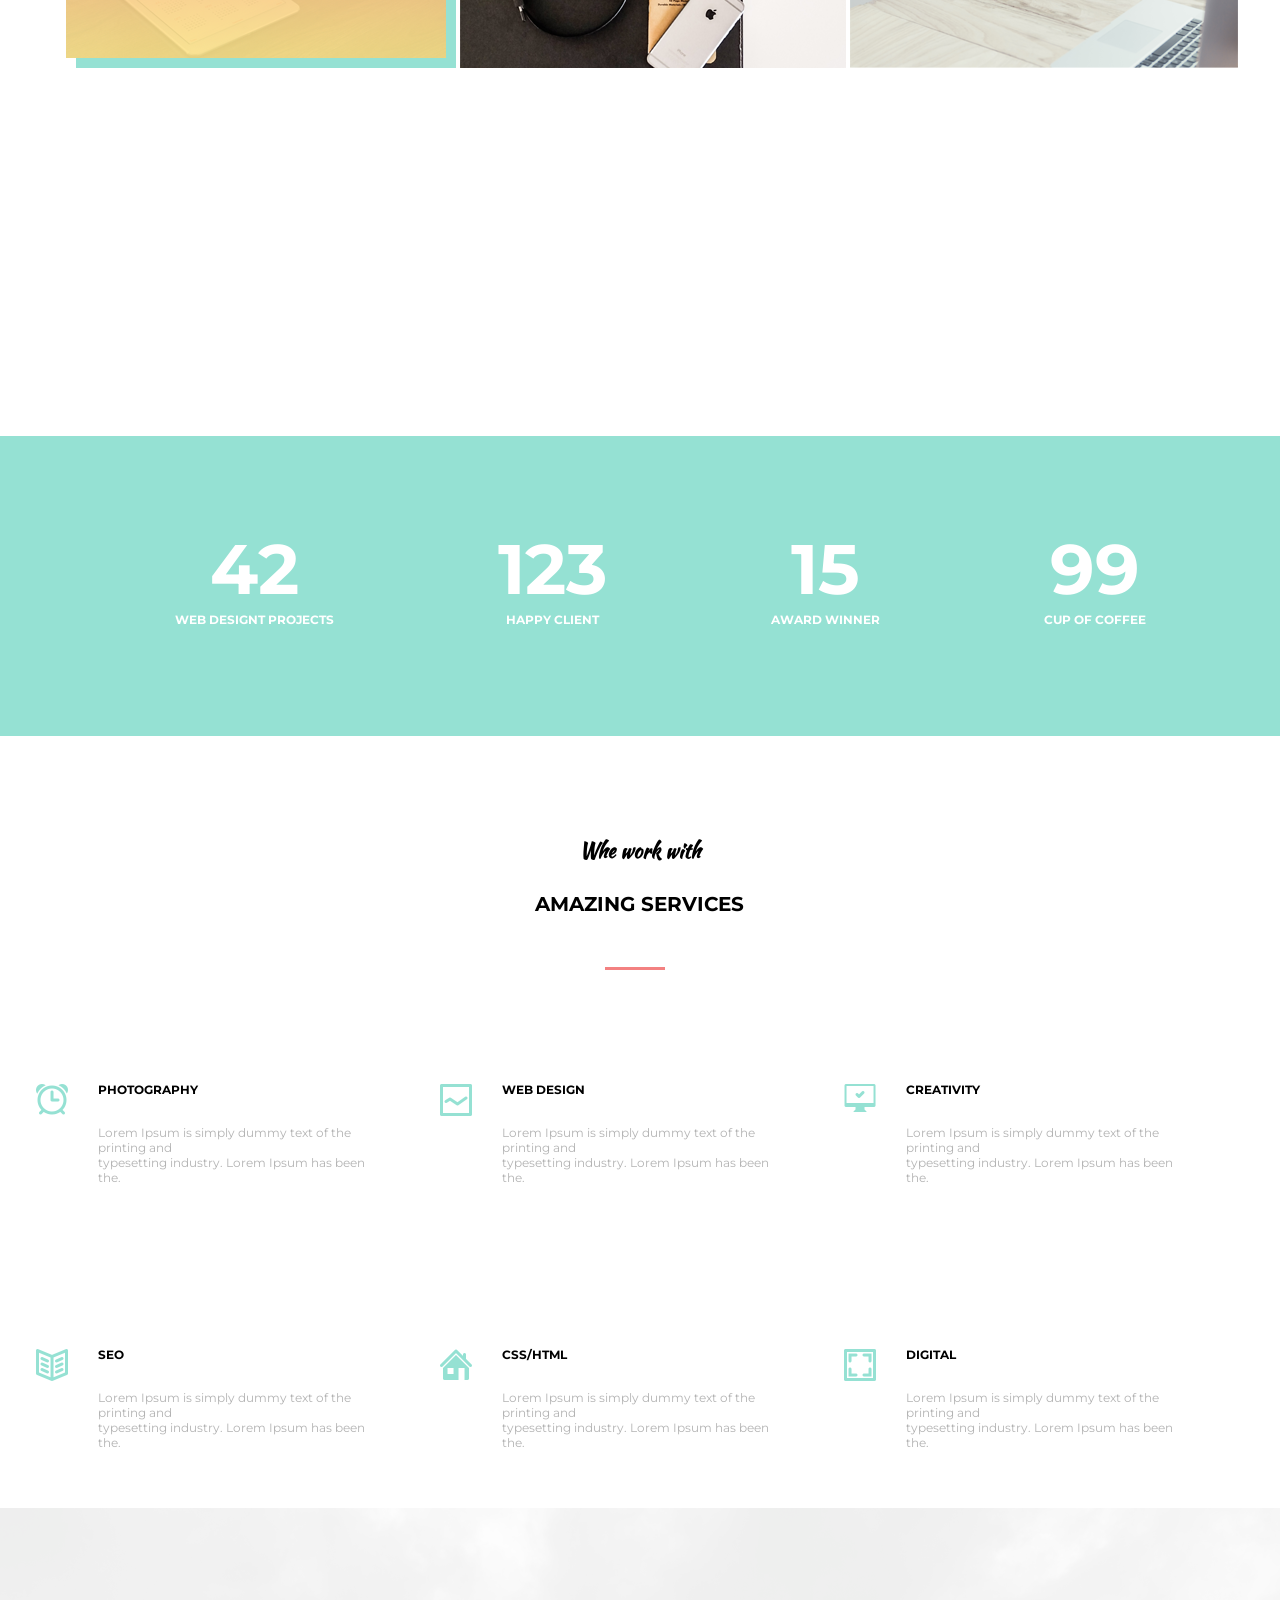
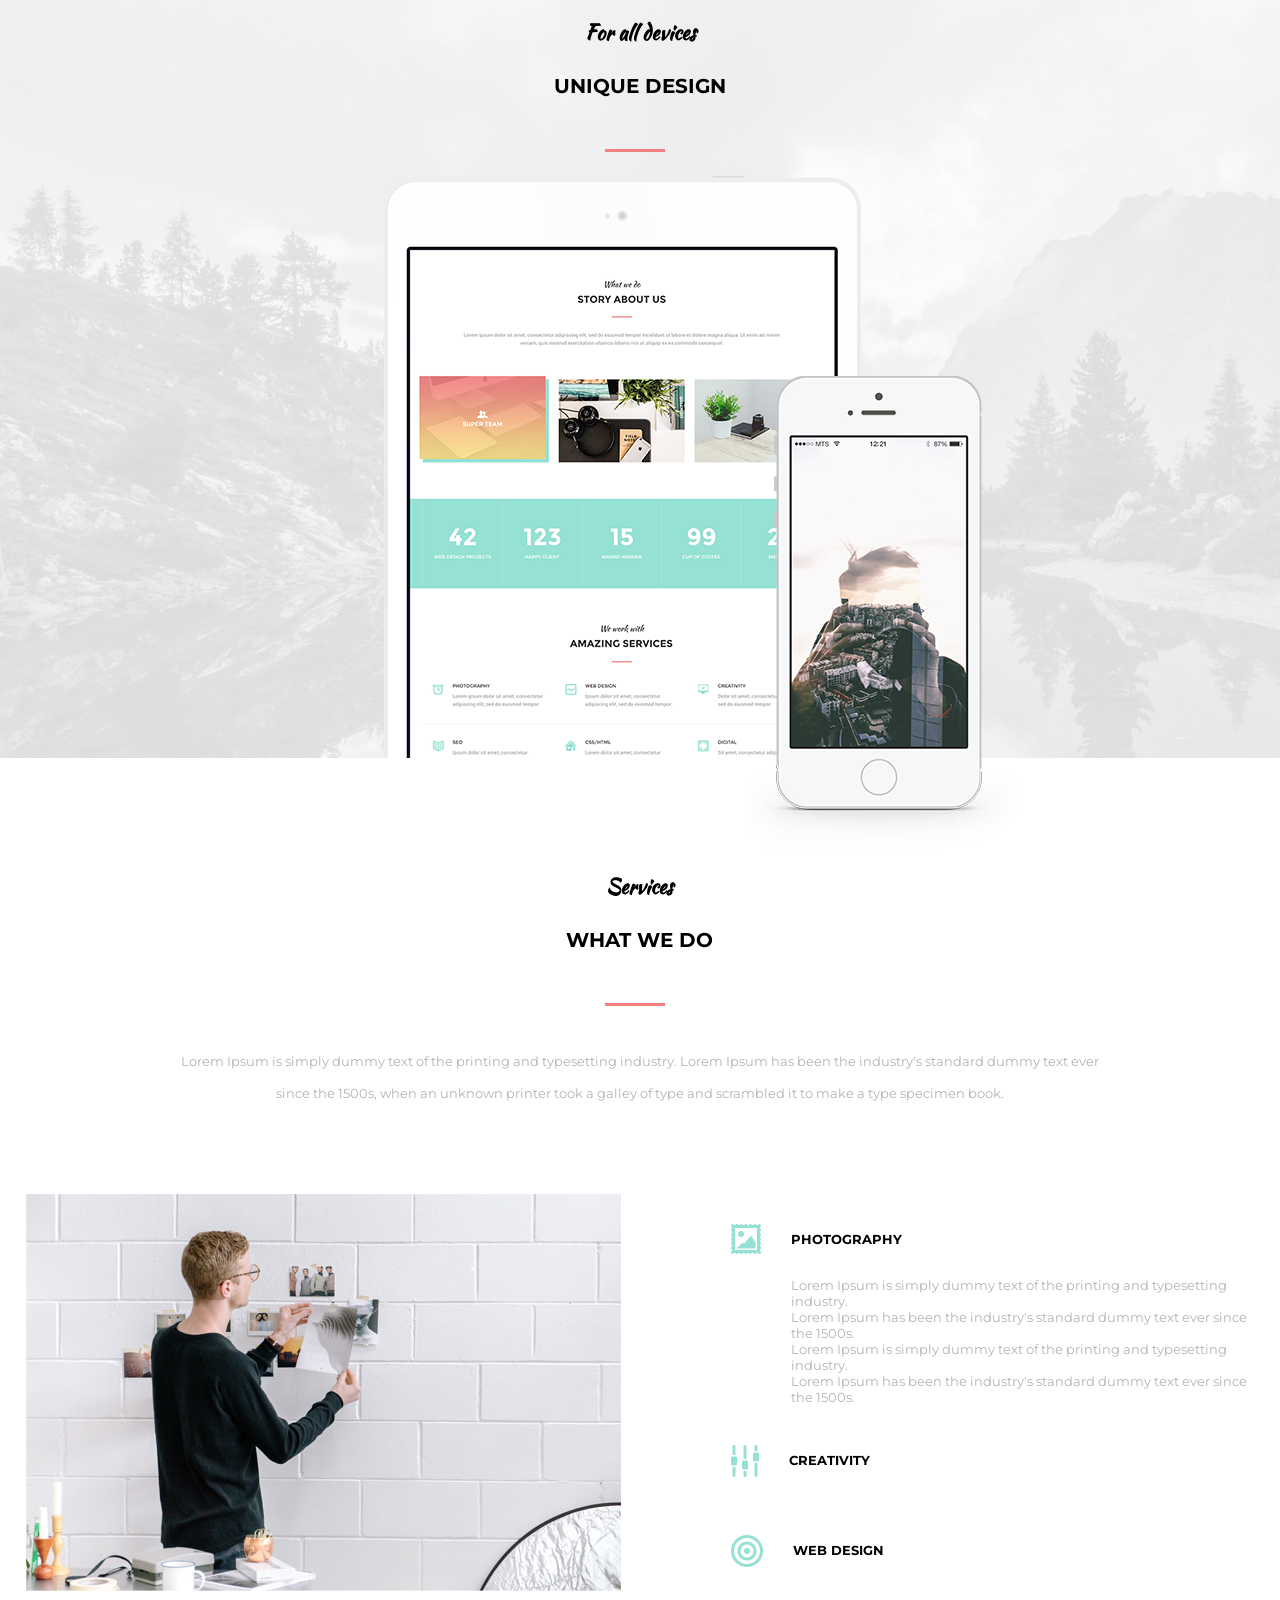
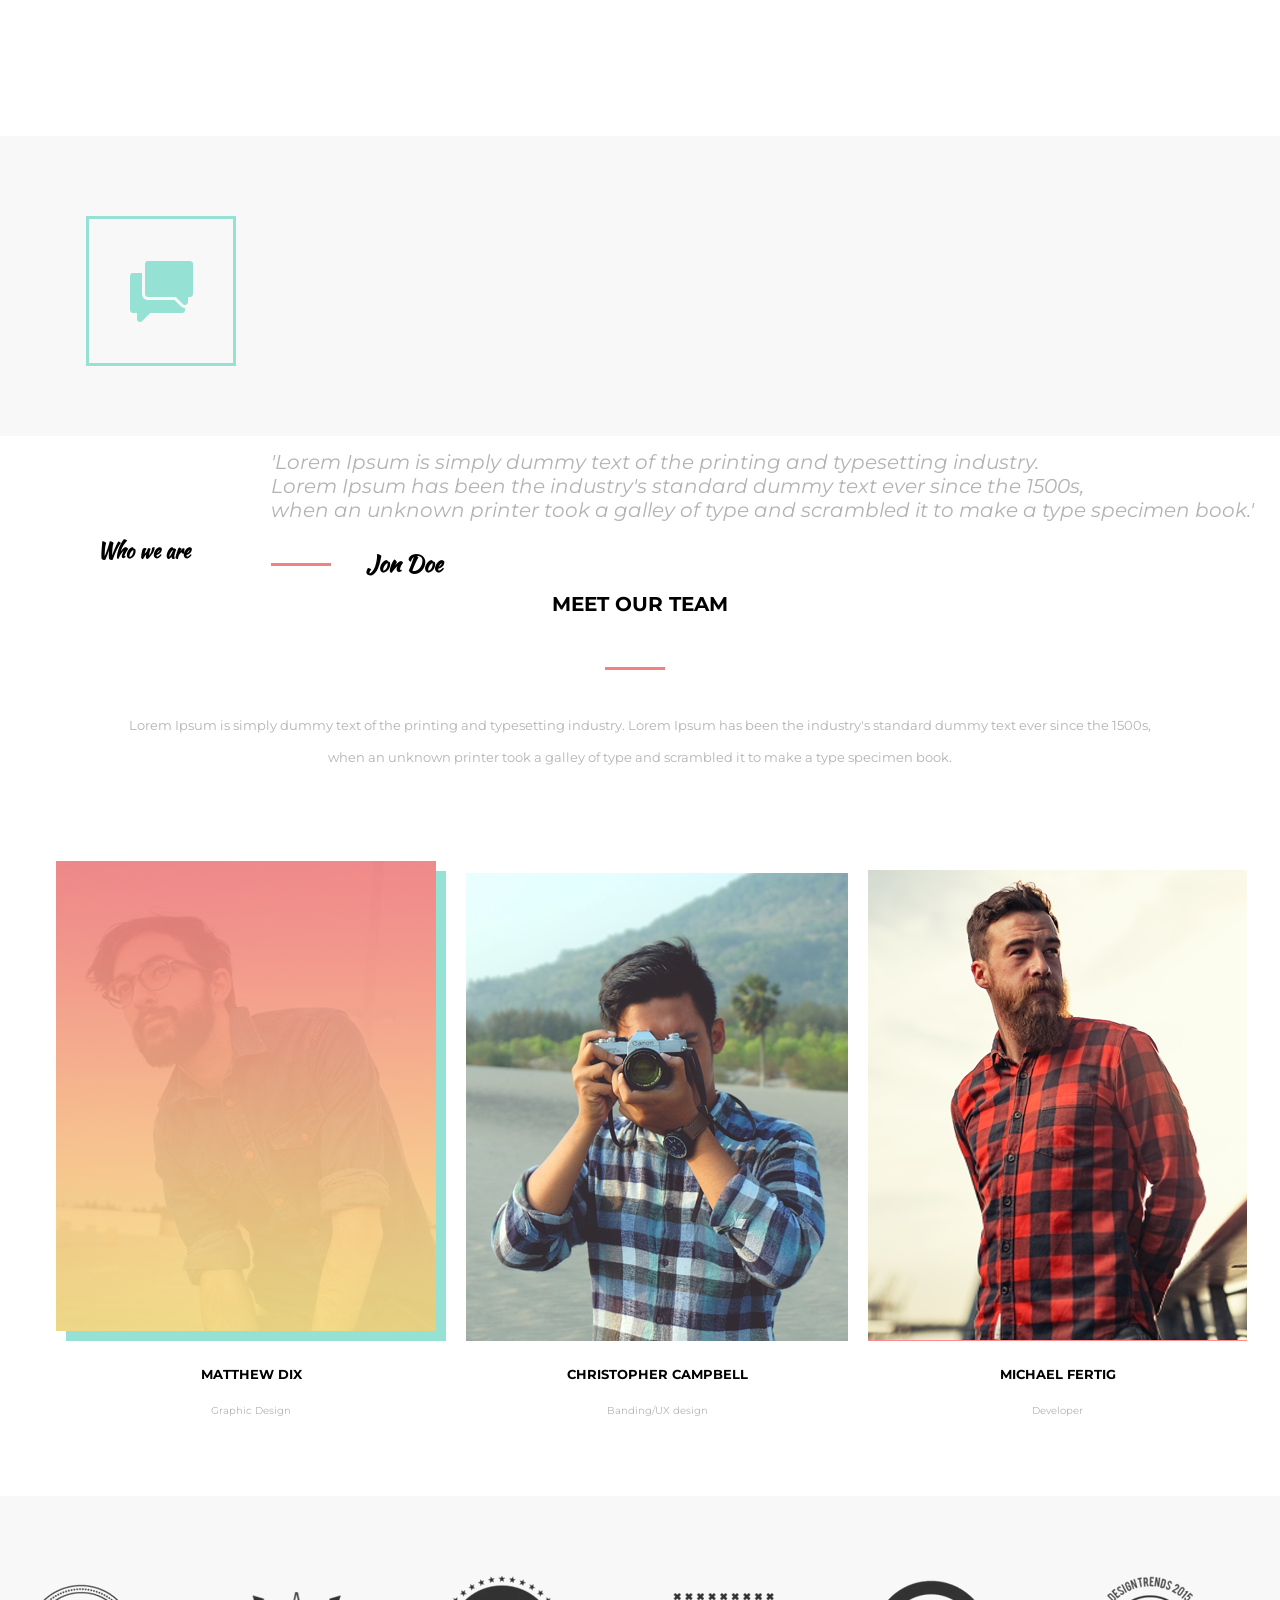
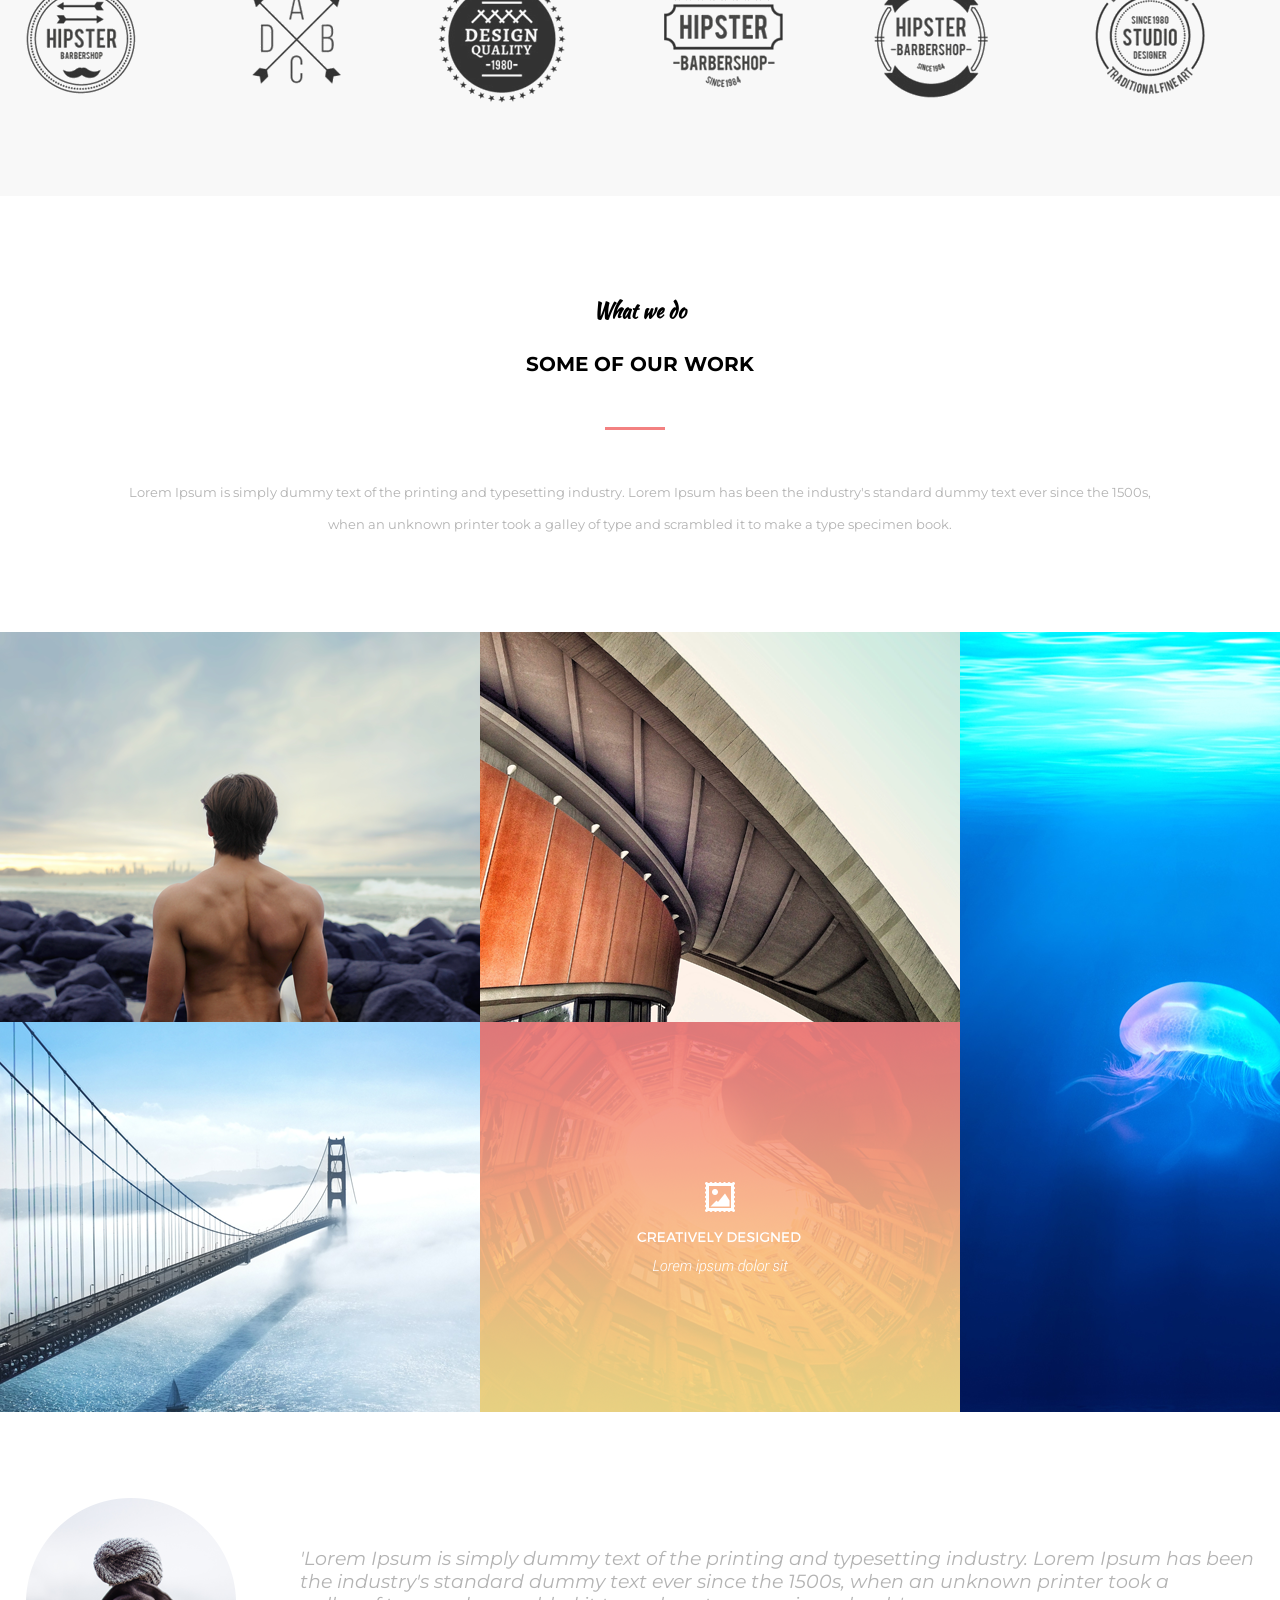
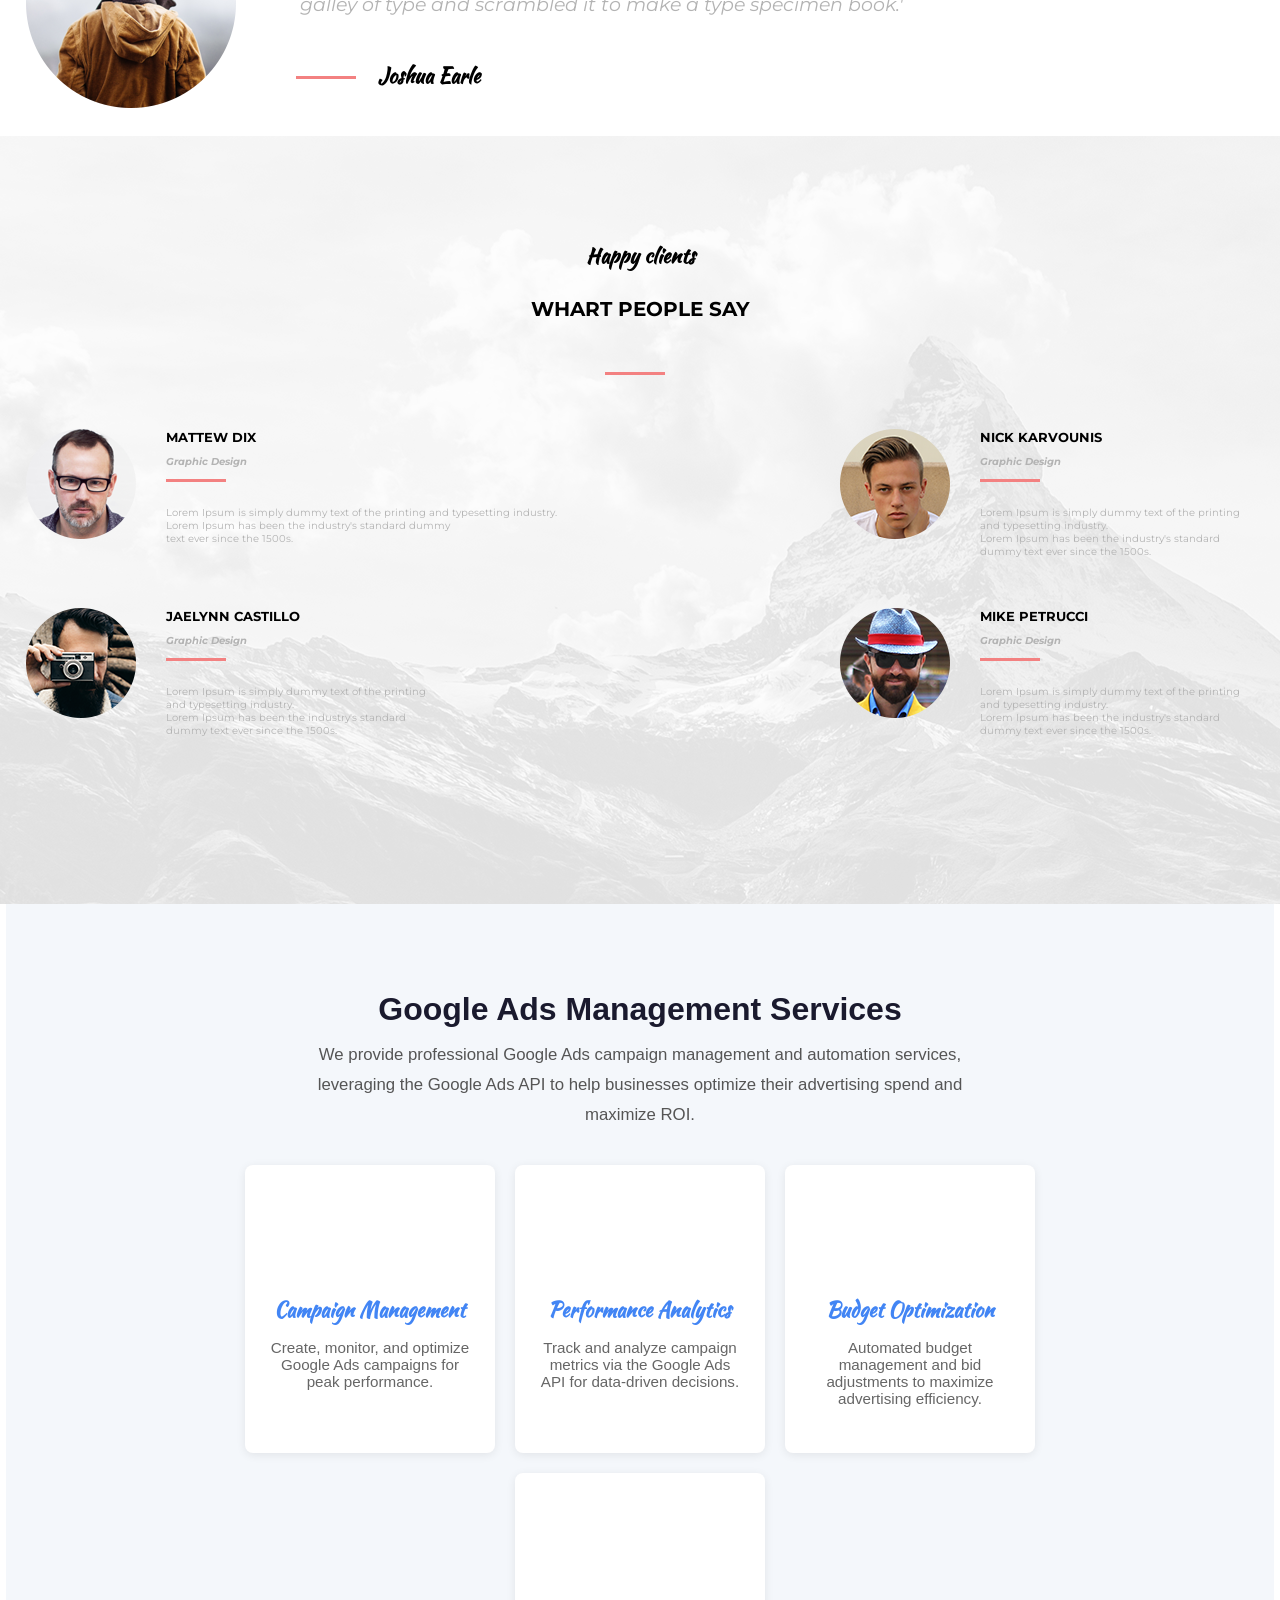
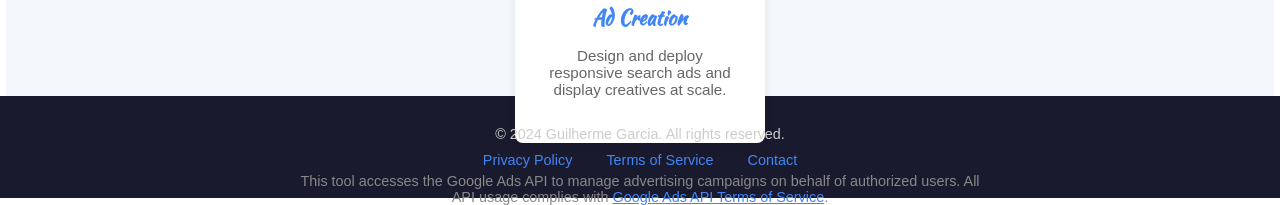
==== commit b9959d38: "Add Google Ads services section and footer with Privacy Policy/ToS links" ====
--- a/index.html
+++ b/index.html
@@ -17,9 +17,9 @@
                 <div class="logo">MoGo</div>
                 <div class="MENU">
                     <ul>
-                        <li> <a href="#">ABOUT</a></li>
-                        <li> <a href="#">SERVICE</a></li>
-                        <li> <a href="#">WORK</a></li>
+                        <li> <a href="#About-Us">ABOUT</a></li>
+                        <li> <a href="#Services">SERVICE</a></li>
+                        <li> <a href="#What-We-Do">WORK</a></li>
                         <li> <a href="#">BLOG</a></li>
                         <li> <a href="#">CONTACT</a></li>
                         <li> <a href="#"><img src="imagens/ferramenta-compra.png"></a></li>
@@ -38,8 +38,8 @@
             <div class="footer-principal">
                 <ul>
                     <li> <a href="#"><b>01</b> INTRO</a></li>
-                    <li> <a href="#"><b>02</b> WORK</a></li>
-                    <li> <a href="#"><b>03</b> ABOUT</a></li>
+                    <li> <a href="#Our-Projects"><b>02</b> WORK</a></li>
+                    <li> <a href="#About-Us"><b>03</b> ABOUT</a></li>
                     <li> <a href="#"><b>04</b> CONTACT</a></li>
                 </ul>
             </div>
@@ -343,8 +343,48 @@
 
 
 
+
+    <!-- -------------------------------------------------------GOOGLE ADS SERVICES--------------------------------------------------------- -->
+    <div id="Services" style="background:#f4f7fb; padding:60px 20px; text-align:center; font-family:Arial,sans-serif;">
+        <h2 style="color:#1a1a2e; font-size:2em; margin-bottom:12px;">Google Ads Management Services</h2>
+        <p style="color:#555; max-width:700px; margin:0 auto 35px; font-size:1.05em; line-height:1.8;">
+            We provide professional Google Ads campaign management and automation services, leveraging the Google Ads API to help businesses optimize their advertising spend and maximize ROI.
+        </p>
+        <div style="display:flex; flex-wrap:wrap; justify-content:center; gap:20px; max-width:950px; margin:0 auto;">
+            <div style="background:#fff; border-radius:8px; padding:30px 25px; width:200px; box-shadow:0 2px 10px rgba(0,0,0,0.08);">
+                <h3 style="color:#4285f4; margin-bottom:10px;">Campaign Management</h3>
+                <p style="color:#666; font-size:0.95em;">Create, monitor, and optimize Google Ads campaigns for peak performance.</p>
+            </div>
+            <div style="background:#fff; border-radius:8px; padding:30px 25px; width:200px; box-shadow:0 2px 10px rgba(0,0,0,0.08);">
+                <h3 style="color:#4285f4; margin-bottom:10px;">Performance Analytics</h3>
+                <p style="color:#666; font-size:0.95em;">Track and analyze campaign metrics via the Google Ads API for data-driven decisions.</p>
+            </div>
+            <div style="background:#fff; border-radius:8px; padding:30px 25px; width:200px; box-shadow:0 2px 10px rgba(0,0,0,0.08);">
+                <h3 style="color:#4285f4; margin-bottom:10px;">Budget Optimization</h3>
+                <p style="color:#666; font-size:0.95em;">Automated budget management and bid adjustments to maximize advertising efficiency.</p>
+            </div>
+            <div style="background:#fff; border-radius:8px; padding:30px 25px; width:200px; box-shadow:0 2px 10px rgba(0,0,0,0.08);">
+                <h3 style="color:#4285f4; margin-bottom:10px;">Ad Creation</h3>
+                <p style="color:#666; font-size:0.95em;">Design and deploy responsive search ads and display creatives at scale.</p>
+            </div>
+        </div>
+        <p style="color:#888; max-width:700px; margin:30px auto 0; font-size:0.9em;">
+            This tool accesses the Google Ads API to manage advertising campaigns on behalf of authorized users. All API usage complies with <a href="https://developers.google.com/google-ads/api/docs/best-practices/overview" style="color:#4285f4;">Google Ads API Terms of Service</a>.
+        </p>
+    </div>
+
+    <!-- Footer -->
+    <footer style="background:#1a1a2e; color:#ccc; text-align:center; padding:30px 20px; font-family:Arial,sans-serif; font-size:0.9em;">
+        <p style="margin:0 0 10px;">&copy; 2024 Guilherme Garcia. All rights reserved.</p>
+        <p style="margin:0;">
+            <a href="privacy-policy.html" style="color:#4285f4; text-decoration:none; margin:0 15px;">Privacy Policy</a>
+            <a href="terms-of-service.html" style="color:#4285f4; text-decoration:none; margin:0 15px;">Terms of Service</a>
+            <a href="mailto:guigcampos9@gmail.com" style="color:#4285f4; text-decoration:none; margin:0 15px;">Contact</a>
+        </p>
+    </footer>
+
     <script src="script/main.js"></script>
     <script src="script/jQuary.js"></script>
 </body>
 
-</html>+</html>
